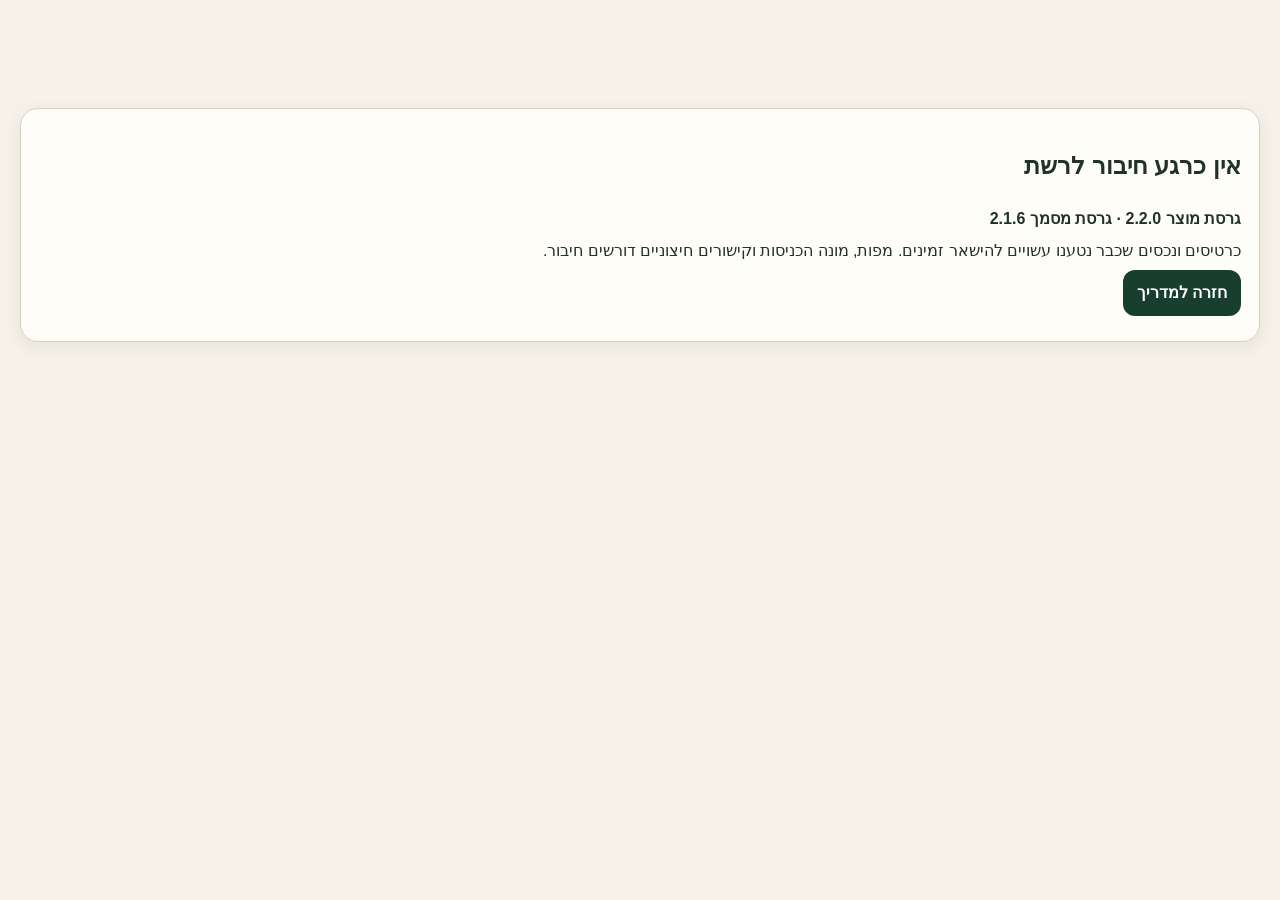
==== offline.html @ 96d23fe7 "Release complete route book 2.2.0" ====
<!doctype html><html lang="he" dir="rtl"><head><meta charset="utf-8"><meta name="viewport" content="width=device-width,initial-scale=1"><meta name="robots" content="noindex,nofollow,noarchive,nosnippet"><title>מצב לא מקוון · גרסת מסמך 2.1.6</title><link rel="manifest" href="./manifest.webmanifest"><link rel="icon" href="./icons/icon-192.png"><link rel="stylesheet" href="./assets/css/app.css?v=2.1.6"><meta name="theme-color" content="#285d45"></head><body><main class="wrap" style="padding-block:12vh"><section class="research-note"><h1>אין כרגע חיבור לרשת</h1><p><b>גרסת מוצר 2.2.0 · גרסת מסמך 2.1.6</b></p><p>כרטיסים ונכסים שכבר נטענו עשויים להישאר זמינים. מפות, מונה הכניסות וקישורים חיצוניים דורשים חיבור.</p><p><a class="button" href="./index.html">חזרה למדריך</a></p></section></main></body></html>
---- assets/css/app.css ----
/* ספר מסלולי אדוונצ׳ר ואופרוד — גרסת מסמך 2.1.6; גרסת מוצר 2.2.0 */
:root {
  color-scheme: light;
  --ink:#21312b;
  --muted:#66736d;
  --forest:#285d45;
  --forest-deep:#173e2e;
  --clay:#c76a42;
  --clay-dark:#9f4e31;
  --sand:#e3c893;
  --paper:#f7f2e9;
  --paper-2:#efe7da;
  --surface:#fffdf8;
  --surface-2:#f5eee3;
  --line:#d9d0c1;
  --success:#2f6d4e;
  --warning:#8b5d18;
  --danger:#a33c3c;
  --focus:#126b85;
  --shadow:0 14px 38px rgba(42,55,47,.12);
  --shadow-soft:0 5px 18px rgba(42,55,47,.08);
  --radius:18px;
}

:root[data-theme="dark"] {
  color-scheme: dark;
  --ink:#f2eadc;
  --muted:#b6c0b7;
  --forest:#79b48e;
  --forest-deep:#102c20;
  --clay:#ef9a69;
  --clay-dark:#d67b4d;
  --sand:#d9ba7f;
  --paper:#151c18;
  --paper-2:#1a231e;
  --surface:#202a24;
  --surface-2:#26332b;
  --line:#3a4840;
  --success:#8ac29c;
  --warning:#f1c276;
  --danger:#ff9b96;
  --focus:#80c7d5;
  --shadow:0 16px 42px rgba(0,0,0,.30);
  --shadow-soft:0 6px 20px rgba(0,0,0,.20);
}

*{box-sizing:border-box}
html{scroll-behavior:smooth;scroll-padding-top:208px}
body{margin:0;background:var(--paper);color:var(--ink);font-family:Arial,"Noto Sans Hebrew",sans-serif;line-height:1.62;overflow-x:hidden}
body.modal-open{overflow:hidden}
a{color:var(--forest);text-underline-offset:3px}
button,input,select,textarea{font:inherit}
button{touch-action:manipulation}
img{max-width:100%}
.wrap{max-width:1440px;margin-inline:auto;padding-inline:20px}
.skip-link{position:fixed;z-index:1000;top:8px;right:8px;transform:translateY(-180%);background:#fff;color:#111;padding:10px 16px;border-radius:10px}
.skip-link:focus{transform:none}
:focus-visible{outline:3px solid var(--focus);outline-offset:3px}

.hero{position:relative;overflow:hidden;background:linear-gradient(125deg,#192d25 0%,#244d3a 52%,#8e5238 130%);color:#fff;padding:34px 0 30px}
.hero::after{content:"";position:absolute;inset:0;background:radial-gradient(circle at 8% 10%,rgba(227,200,147,.20),transparent 34%),radial-gradient(circle at 92% 90%,rgba(199,106,66,.30),transparent 40%);pointer-events:none}
.hero-inner{position:relative;z-index:1}
.hero-grid{display:grid;grid-template-columns:minmax(0,1.4fr) minmax(300px,.6fr);gap:26px;align-items:center}
.eyebrow{color:#f4cf9d;font-weight:800;letter-spacing:.02em}
.hero h1{font-size:clamp(2.15rem,4.8vw,4.35rem);line-height:1.04;margin:.16em 0}
.doc-version{display:block;font-size:.28em;line-height:1.5;margin-top:.55em;color:#f4cf9d}
.hero-copy{max-width:920px;font-size:1.08rem;color:#edf2ed;margin:.5rem 0 0}
.hero-photo{margin:0;border:1px solid rgba(255,255,255,.25);border-radius:22px;overflow:hidden;box-shadow:0 18px 54px rgba(0,0,0,.28);background:#24352d}
.hero-photo img{display:block;width:100%;aspect-ratio:4/3;object-fit:cover}
.hero-photo figcaption{padding:7px 10px;background:rgba(15,25,20,.86);color:#e9eee9;font-size:.72rem}
.hero-actions{display:flex;flex-wrap:wrap;gap:9px;margin-top:18px}
.button,.hero-actions button,.hero-actions a,.route-actions button,.route-actions a,.dialog-actions button,.actions button,.primary-link{border:0;border-radius:12px;padding:10px 14px;cursor:pointer;text-decoration:none;font-weight:800;display:inline-flex;align-items:center;justify-content:center;gap:7px;min-height:44px}
.button,.hero-actions button,.route-actions button,.dialog-actions button,.actions button{background:var(--forest-deep);color:#fff}
.hero-actions .primary,.primary-link,.actions .primary-link{background:#e7f1e9;color:#163d2d}
.hero-actions .accent,.route-actions .accent{background:var(--clay);color:#fff}
.hero-actions .ghost{background:rgba(255,255,255,.12);color:#fff;border:1px solid rgba(255,255,255,.30)}
.stats{display:grid;grid-template-columns:repeat(7,minmax(110px,1fr));gap:10px;margin-top:24px}
.stat{background:rgba(255,255,255,.10);border:1px solid rgba(255,255,255,.18);border-radius:15px;padding:11px;text-align:center}
.stat b{display:block;color:#f4ca96;font-size:1.5rem;font-variant-numeric:tabular-nums}
.stat small{display:block;color:#c9ded3;font-size:.68rem;line-height:1.25;margin-top:4px}

.edition-note{margin:22px auto 14px;display:grid;grid-template-columns:auto 1fr;gap:12px;align-items:start;background:var(--surface);border:1px solid var(--line);border-right:7px solid var(--success);border-radius:16px;padding:15px 18px;box-shadow:var(--shadow-soft)}
.edition-note strong{color:var(--success)}
.edition-note p{margin:0}
.edition-note .quality-number{font-size:1.6rem;line-height:1;font-weight:900;color:var(--success)}
.disclaimer{margin:14px auto 20px;background:#fff5df;color:#362719;border:1px solid #e3c58c;border-right:7px solid #ad701d;border-radius:16px;padding:16px 18px}
:root[data-theme="dark"] .disclaimer{background:#352a1c;color:#f5e8d1;border-color:#705835}
.disclaimer h2{font-size:1.16rem;margin:0 0 5px}
.disclaimer p{margin:.35em 0}
.status-links{display:flex;flex-wrap:wrap;gap:8px;margin-top:10px}
.status-links a{background:var(--surface);border:1px solid var(--line);border-radius:999px;padding:7px 11px;text-decoration:none;font-weight:700}
.safety-hub{margin:0 auto 20px;background:var(--surface);border:1px solid var(--line);border-radius:var(--radius);box-shadow:var(--shadow-soft);overflow:hidden}
.safety-hub>summary{cursor:pointer;padding:16px 18px;font-weight:900;color:var(--forest);font-size:1.12rem}
.safety-content{padding:0 18px 18px;display:grid;grid-template-columns:repeat(2,minmax(0,1fr));gap:11px}
.safety-section{background:var(--surface-2);border:1px solid var(--line);border-radius:14px;padding:14px}
.safety-section h3{margin:0 0 6px;color:var(--forest);font-size:1rem}
.safety-section p{margin:.35em 0}.safety-section ul{margin:.4em 0 0;padding-right:1.25em}

.toolbar{position:sticky;top:0;z-index:50;background:color-mix(in srgb,var(--paper) 94%,transparent);backdrop-filter:blur(14px);border-block:1px solid var(--line);padding:11px 0;box-shadow:0 5px 18px rgba(0,0,0,.06)}
.filters{display:grid;grid-template-columns:2.15fr repeat(4,minmax(145px,1fr));gap:9px}
.field{display:flex;flex-direction:column;gap:3px;min-width:0}.field label{font-size:.78rem;font-weight:800;color:var(--muted)}
.field input,.field select,.dialog-panel input,.dialog-panel select,.dialog-panel textarea{width:100%;background:var(--surface);color:var(--ink);border:1px solid var(--line);border-radius:11px;padding:9px 11px;min-height:44px}
.toolbar-row{display:flex;gap:8px;align-items:center;flex-wrap:wrap;margin-top:8px}
.toolbar-row button{border:1px solid var(--line);background:var(--surface);color:var(--ink);border-radius:10px;padding:8px 12px;cursor:pointer;min-height:40px}
.result-count{font-weight:900;color:var(--forest);margin-inline-start:auto;font-variant-numeric:tabular-nums}

.route-list{padding:22px 0 38px}
.route-card{background:var(--surface);border:1px solid var(--line);border-radius:var(--radius);margin:12px 0;box-shadow:var(--shadow-soft);overflow:clip;content-visibility:auto;contain-intrinsic-size:104px 980px}
.route-card[open]{box-shadow:var(--shadow);border-color:color-mix(in srgb,var(--forest) 48%,var(--line));content-visibility:visible}
.route-card[hidden]{display:none}
.route-card summary{list-style:none;cursor:pointer;display:grid;grid-template-columns:94px 58px minmax(200px,1fr) auto;gap:13px;align-items:center;padding:12px 16px;min-height:104px}
.route-card summary::-webkit-details-marker{display:none}
.route-thumb{display:block;width:94px;height:70px;object-fit:cover;border-radius:12px;border:1px solid var(--line);background:var(--surface-2)}
.num{font-weight:900;color:var(--clay);font-variant-numeric:tabular-nums;font-size:1.02rem}
.route-heading{min-width:0}.route-title{display:block;font-weight:900;font-size:1.08rem;color:var(--ink)}
.summary-facts{display:block;color:var(--muted);font-size:.82rem;margin-top:3px;white-space:nowrap;overflow:hidden;text-overflow:ellipsis}
.chips{display:flex;gap:6px;flex-wrap:wrap;justify-content:flex-start;max-width:390px}
.chips span{font-size:.74rem;background:var(--surface-2);color:var(--ink);border:1px solid var(--line);border-radius:999px;padding:4px 8px}
.chips .closed{background:#fce5e1;color:#7f2828;border-color:#edb3ae}
.chips .check,.chips .partial{background:#fff1d5;color:#73501d;border-color:#e8c78b}
.chips .verified{background:#e2f2e6;color:#22583d;border-color:#add3b8}
.chips .has-map{background:#e3efe9;color:#21563d;border-color:#b8d5c2}
.chips .no-map{background:#f5e7d5;color:#765022;border-color:#ddc09a}
:root[data-theme="dark"] .chips .closed{background:#4b2726;color:#ffb0aa;border-color:#78423e}
:root[data-theme="dark"] .chips .check,:root[data-theme="dark"] .chips .partial{background:#44351f;color:#f4cf91;border-color:#725b35}
:root[data-theme="dark"] .chips .verified,:root[data-theme="dark"] .chips .has-map{background:#1f4530;color:#a9daba;border-color:#3c6b50}
:root[data-theme="dark"] .chips .no-map{background:#443323;color:#edc491;border-color:#6a5032}

.route-body{border-top:1px solid var(--line);padding:19px}
.route-photo{margin:0 0 17px}.route-photo img,.regional-art{display:block;width:100%;max-height:450px;aspect-ratio:16/8.5;object-fit:cover;border-radius:16px;background:var(--surface-2)}
.route-photo figcaption{font-size:.78rem;color:var(--muted);margin-top:6px}
.verification-note{border-right:5px solid var(--warning);background:#fff3db;border-radius:12px;padding:11px 13px;margin-bottom:13px}
:root[data-theme="dark"] .verification-note{background:#382d1e}
.verification-note.verified-source{border-right-color:var(--success);background:#eaf4ec}
:root[data-theme="dark"] .verification-note.verified-source{background:#203d2b}
.meta{display:grid;grid-template-columns:repeat(4,minmax(0,1fr));gap:9px;margin-bottom:15px}
.meta div{background:var(--surface-2);border:1px solid var(--line);border-radius:11px;padding:10px;overflow-wrap:anywhere}.meta small{display:block;color:var(--forest);font-weight:800}.meta b{display:block}
.alt{color:var(--muted);margin:8px 0}
.marketing,.content-block,.warning,.nav-block,.source-block,.reviews-block{border:1px solid var(--line);border-radius:14px;padding:15px 17px;margin:13px 0;background:var(--surface-2)}
.marketing{background:#fff1df;border-right:6px solid var(--clay)}
:root[data-theme="dark"] .marketing{background:#37271f}
.marketing-head{display:flex;justify-content:space-between;align-items:center;gap:10px}
.marketing h4,.content-block h4,.warning h4,.nav-block h4,.source-block h4,.reviews-block h4{margin:0 0 7px;color:var(--forest)}
.marketing p{margin:0}.copy-copy,.open-invite{border:0;border-radius:11px;padding:9px 13px;cursor:pointer;background:var(--clay);color:#fff;font-weight:800;min-height:42px}.copy-copy:disabled,.open-invite:disabled{opacity:.5;cursor:not-allowed}
.content-block ul,.notes ul{margin:.3em 0;padding-right:1.25em}
.warning{background:#fff0ed;border-color:color-mix(in srgb,var(--danger) 35%,var(--line));border-right:6px solid var(--danger)}
:root[data-theme="dark"] .warning{background:#3b2221}.warning h4{color:var(--danger)}
.nav-block{background:#eaf4ee}.nav-grid{display:grid;grid-template-columns:minmax(0,1fr) 135px;gap:17px;align-items:center}
:root[data-theme="dark"] .nav-block{background:#1d3b2b}
.offroad-source-data{margin:0 0 14px;padding:0 0 14px;border-bottom:1px solid var(--line)}
.offroad-source-data h5{margin:0 0 9px;color:var(--forest);font-size:1rem}
.offroad-source-grid{display:grid;grid-template-columns:repeat(2,minmax(0,1fr));gap:8px}
.offroad-source-item{display:grid;gap:4px;min-width:0;padding:11px 12px;border:1px solid var(--line);border-radius:11px;background:var(--surface)}
.offroad-source-item strong,.offroad-source-item span,.offroad-source-item small{overflow-wrap:anywhere}
.offroad-source-item span{font-weight:850;color:var(--ink)}
.offroad-source-item small{color:var(--muted)}
.offroad-source-item.verified{border-inline-start:5px solid var(--success)}
.offroad-source-item.unavailable{border-inline-start:5px solid var(--warning)}
.actions,.links{display:flex;gap:8px;flex-wrap:wrap;margin:9px 0}.full-url{display:block;direction:ltr;text-align:left;overflow-wrap:anywhere;background:var(--surface);border:1px solid var(--line);border-radius:10px;padding:8px}.qr{width:128px;height:128px;background:#fff;border:1px solid var(--line);border-radius:10px}.map-slot iframe{width:100%;height:610px;border:0;border-radius:13px;margin-top:12px;background:#fff}
.link-pill{display:inline-block;background:var(--surface);border:1px solid var(--line);border-radius:999px;padding:6px 10px;text-decoration:none;margin:3px 0}.coordinates{direction:ltr;display:inline-block}
.videos{display:grid;grid-template-columns:repeat(3,1fr);gap:9px}.video-card{display:flex;flex-direction:column;background:var(--surface);border:1px solid var(--line);border-radius:11px;overflow:hidden;text-decoration:none;color:var(--ink)}.video-card img{width:100%;aspect-ratio:16/9;object-fit:cover}.video-card span{padding:8px}.video-icon{font-size:2rem;text-align:center;padding:22px}
.credits{font-size:.86rem;color:var(--muted);border-top:1px solid var(--line);padding-top:10px;margin-top:13px}.route-actions{display:flex;gap:8px;justify-content:flex-end;align-items:center;flex-wrap:wrap;margin-top:13px}.route-actions button,.route-actions a{padding:8px 11px;background:var(--forest-deep);color:#fff}.route-actions .ai-action{background:var(--forest)}.route-actions .voice-action{background:var(--clay)}.route-actions .export-html{background:#72533b}.route-actions .open-short-invite{background:#1e7648}.route-actions .secondary-action{background:var(--surface);color:var(--forest-deep);border:1px solid var(--forest)}
.empty{display:none;text-align:center;background:var(--surface);border:1px solid var(--line);border-radius:15px;padding:28px;margin-top:20px}
.research-note{margin:0 0 55px;background:var(--surface);border:1px solid var(--line);border-radius:18px;padding:18px;box-shadow:var(--shadow-soft)}.research-note h2{margin:0 0 6px;color:var(--forest)}.research-note p{margin:.4em 0}.research-note a{font-weight:800}
.footer{background:#182b22;color:#e5eee8;padding:30px 0}.footer a{color:#bbdfc5}

.dialog-shell{position:fixed;inset:0;z-index:300;display:grid;place-items:center;padding:14px;background:rgba(10,18,14,.78)}.dialog-shell[hidden]{display:none}
.dialog-panel{position:relative;width:min(1160px,100%);max-height:95vh;overflow:auto;background:var(--surface);color:var(--ink);border:1px solid var(--line);border-radius:22px;box-shadow:0 30px 100px rgba(0,0,0,.42);padding:23px}
.dialog-panel.narrow{width:min(830px,100%)}
.dialog-close{position:absolute;top:11px;left:11px;width:44px;height:44px;border:0;border-radius:50%;background:var(--surface-2);color:var(--ink);font-size:1.55rem;cursor:pointer}.dialog-panel h2{margin:0 50px 4px 0;color:var(--forest)}.dialog-route{color:var(--clay);font-weight:900;margin:0 0 14px}
.invite-layout{display:grid;grid-template-columns:minmax(0,.9fr) minmax(0,1.1fr);gap:18px;align-items:start}.invite-form,.invite-preview-column{min-width:0}.form-section{background:var(--surface-2);border:1px solid var(--line);border-radius:14px;padding:13px;margin-bottom:11px}.form-section h3{margin:0 0 9px;color:var(--forest);font-size:1rem}
.dialog-grid{display:grid;grid-template-columns:repeat(2,minmax(0,1fr));gap:10px}.dialog-grid .full{grid-column:1/-1}.dialog-panel label{font-weight:800;display:flex;flex-direction:column;gap:4px}.dialog-panel label small,.dialog-note{font-weight:400;color:var(--muted)}.dialog-panel textarea{min-height:190px;resize:vertical;line-height:1.5}.dialog-panel textarea.preview-text{min-height:330px}
.conditional[hidden]{display:none}.inline-check{display:flex!important;flex-direction:row!important;align-items:flex-start;gap:9px!important;font-weight:700!important}.inline-check input{width:auto;min-height:auto;margin-top:5px}
.map-status{display:flex;align-items:center;justify-content:space-between;gap:10px;border:1px solid var(--line);border-radius:13px;padding:10px 12px;margin-bottom:10px}.map-status.ok{background:#e6f3e9;color:#22563c}.map-status.missing{background:#fff0d9;color:#744f1e}:root[data-theme="dark"] .map-status.ok{background:#1e462f;color:#a7d8b7}:root[data-theme="dark"] .map-status.missing{background:#43321e;color:#efc68d}
.map-status a{font-weight:900}.invite-map-slot iframe{width:100%;height:270px;border:0;border-radius:12px;background:#fff;margin-bottom:10px}.invite-poster-wrap{border:1px solid var(--line);background:var(--paper-2);border-radius:16px;padding:10px}.invite-poster-wrap canvas{display:block;width:100%;height:auto;aspect-ratio:4/5;object-fit:contain;border-radius:12px;background:#1d3428}.preview-head{display:flex;justify-content:space-between;align-items:center;gap:10px;margin:0 0 8px}.preview-head h3{margin:0;color:var(--forest)}.char-count{font-variant-numeric:tabular-nums;color:var(--muted);font-size:.83rem}.form-error{min-height:1.5em;color:var(--danger);font-weight:800;margin:8px 0}.dialog-actions{display:flex;flex-wrap:wrap;gap:8px;margin-top:11px}.dialog-actions .share{background:var(--forest)}.dialog-actions .whatsapp{background:#1e7648}.dialog-actions .secondary{background:#72533b}.dialog-actions button:disabled{opacity:.55;cursor:not-allowed}
.toast{position:fixed;z-index:500;left:50%;bottom:22px;transform:translateX(-50%) translateY(130%);opacity:0;background:#172a21;color:#fff;border-radius:999px;padding:10px 16px;box-shadow:var(--shadow);transition:.22s ease;pointer-events:none;text-align:center}.toast.show{transform:translateX(-50%) translateY(0);opacity:1}
.install-button{position:fixed;z-index:120;left:max(14px,env(safe-area-inset-left));bottom:max(14px,env(safe-area-inset-bottom));border:0;border-radius:999px;background:var(--clay);color:#fff;padding:12px 18px;font-weight:900;box-shadow:0 8px 28px rgba(0,0,0,.28);cursor:pointer}.noscript{background:#fee2e2;color:#6f121b;padding:12px;text-align:center;font-weight:800}

@media(max-width:1150px){.hero-grid{grid-template-columns:1fr}.hero-photo{display:none}.stats{grid-template-columns:repeat(3,1fr)}.filters{grid-template-columns:repeat(3,1fr)}.filters .search-field{grid-column:1/-1}.meta{grid-template-columns:repeat(2,1fr)}.videos{grid-template-columns:repeat(2,1fr)}.safety-content{grid-template-columns:1fr}.invite-layout{grid-template-columns:1fr}.invite-poster-wrap{max-width:560px;margin-inline:auto}}
@media(max-width:760px){html{scroll-padding-top:280px}body{padding-bottom:74px}.wrap{padding-inline:12px}.hero{padding:24px 0 21px}.hero-copy{font-size:.98rem}.stats{grid-template-columns:repeat(2,1fr)}.filters{grid-template-columns:1fr 1fr}.filters .search-field{grid-column:1/-1}.route-card summary{grid-template-columns:74px 48px 1fr;padding:11px;gap:9px}.route-thumb{width:74px;height:62px}.chips{grid-column:3;max-width:none}.route-body{padding:14px 11px}.meta{grid-template-columns:1fr 1fr}.nav-grid,.offroad-source-grid{grid-template-columns:1fr}.qr{width:112px;height:112px}.map-slot iframe{height:500px}.videos{grid-template-columns:1fr}.marketing-head{align-items:flex-start;flex-direction:column}.route-actions{display:grid;grid-template-columns:1fr 1fr}.route-actions button,.route-actions a{width:100%}.dialog-shell{padding:0;place-items:end center}.dialog-panel{max-height:97vh;border-radius:20px 20px 0 0;padding:20px 13px calc(18px + env(safe-area-inset-bottom))}.dialog-grid{grid-template-columns:1fr}.dialog-grid .full{grid-column:auto}.dialog-actions{display:grid;grid-template-columns:1fr 1fr}.install-button{font-size:.9rem;padding:10px 14px}.result-count{width:100%;margin:2px 0 0}.toolbar{position:relative}.edition-note{grid-template-columns:1fr}.summary-facts{white-space:normal}.invite-map-slot iframe{height:220px}}
@media(max-width:480px){.route-card summary{grid-template-columns:64px 1fr}.route-thumb{width:64px;height:58px}.num{display:none}.chips{grid-column:2}.meta{grid-template-columns:1fr}.dialog-actions,.route-actions{grid-template-columns:1fr}.stats{grid-template-columns:1fr 1fr}}
@media(prefers-reduced-motion:reduce){html{scroll-behavior:auto}*,*::before,*::after{animation-duration:.01ms!important;transition-duration:.01ms!important}}
@media print{.toolbar,.route-actions,.copy-copy,.load-map,.map-slot,.qr,.install-button,.hero-actions,.dialog-shell,.toast{display:none!important}.route-card{break-inside:avoid;content-visibility:visible}.route-card:not([open]) .route-body{display:block}.hero{background:#fff;color:#000;padding:8px 0}.hero-copy{color:#222}.stats,.hero-photo{display:none}.safety-content{display:block}.safety-section{break-inside:avoid}.research-note{box-shadow:none}}
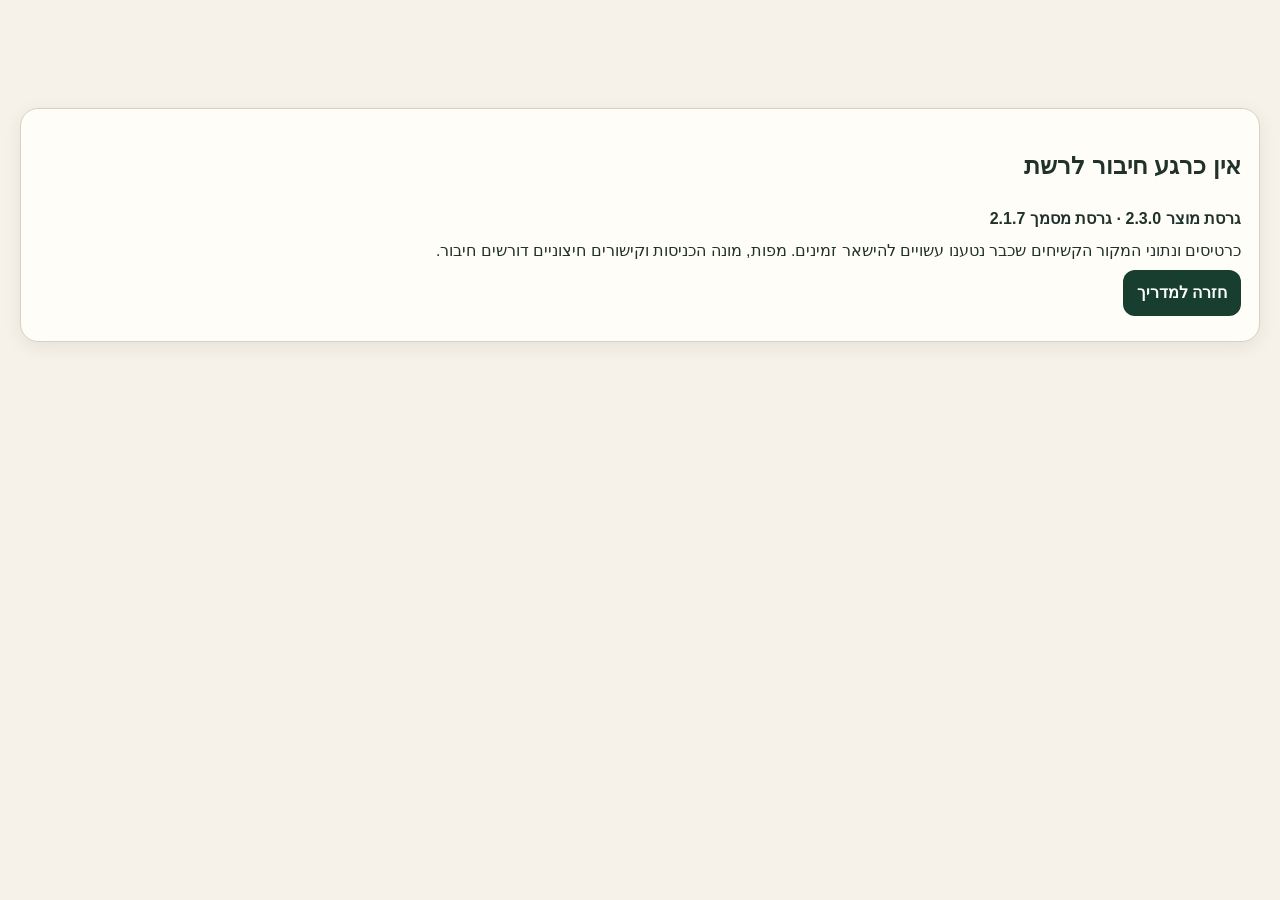
==== commit 4a397dbd: "Hard-code route source metadata in release 2.3.0" ====
--- a/offline.html
+++ b/offline.html
@@ -1 +1 @@
-<!doctype html><html lang="he" dir="rtl"><head><meta charset="utf-8"><meta name="viewport" content="width=device-width,initial-scale=1"><meta name="robots" content="noindex,nofollow,noarchive,nosnippet"><title>מצב לא מקוון · גרסת מסמך 2.1.6</title><link rel="manifest" href="./manifest.webmanifest"><link rel="icon" href="./icons/icon-192.png"><link rel="stylesheet" href="./assets/css/app.css?v=2.1.6"><meta name="theme-color" content="#285d45"></head><body><main class="wrap" style="padding-block:12vh"><section class="research-note"><h1>אין כרגע חיבור לרשת</h1><p><b>גרסת מוצר 2.2.0 · גרסת מסמך 2.1.6</b></p><p>כרטיסים ונכסים שכבר נטענו עשויים להישאר זמינים. מפות, מונה הכניסות וקישורים חיצוניים דורשים חיבור.</p><p><a class="button" href="./index.html">חזרה למדריך</a></p></section></main></body></html>
+<!doctype html><html lang="he" dir="rtl"><head><meta charset="utf-8"><meta name="viewport" content="width=device-width,initial-scale=1"><meta name="robots" content="noindex,nofollow,noarchive,nosnippet"><title>מצב לא מקוון · גרסת מסמך 2.1.7</title><link rel="manifest" href="./manifest.webmanifest"><link rel="icon" href="./icons/icon-192.png"><link rel="stylesheet" href="./assets/css/app.css?v=2.1.7"><meta name="theme-color" content="#285d45"></head><body><main class="wrap" style="padding-block:12vh"><section class="research-note"><h1>אין כרגע חיבור לרשת</h1><p><b>גרסת מוצר 2.3.0 · גרסת מסמך 2.1.7</b></p><p>כרטיסים ונתוני המקור הקשיחים שכבר נטענו עשויים להישאר זמינים. מפות, מונה הכניסות וקישורים חיצוניים דורשים חיבור.</p><p><a class="button" href="./index.html">חזרה למדריך</a></p></section></main></body></html>
--- a/assets/css/app.css
+++ b/assets/css/app.css
@@ -1,4 +1,4 @@
-/* ספר מסלולי אדוונצ׳ר ואופרוד — גרסת מסמך 2.1.6; גרסת מוצר 2.2.0 */
+/* ספר מסלולי אדוונצ׳ר ואופרוד — גרסת מסמך 2.1.7; גרסת מוצר 2.3.0 */
 :root {
   color-scheme: light;
   --ink:#21312b;
@@ -156,6 +156,14 @@
 .offroad-source-item small{color:var(--muted)}
 .offroad-source-item.verified{border-inline-start:5px solid var(--success)}
 .offroad-source-item.unavailable{border-inline-start:5px solid var(--warning)}
+.source-facts-static{margin:16px 0;padding:16px;border:1px solid color-mix(in srgb,var(--forest) 42%,var(--line));border-radius:15px;background:color-mix(in srgb,var(--surface) 88%,var(--sand));box-shadow:0 7px 20px rgba(25,67,49,.08)}
+.source-facts-static h3{margin:0 0 11px;color:var(--forest);font-size:1.08rem}
+.source-facts-grid{display:grid;grid-template-columns:repeat(2,minmax(0,1fr));gap:10px}
+.source-fact-card{display:grid;gap:7px;min-width:0;padding:13px;border:1px solid var(--line);border-radius:12px;background:var(--surface)}
+.source-fact-card h4,.source-fact-card p{margin:0}.source-fact-card a{color:var(--forest);overflow-wrap:anywhere}.source-fact-card p{font-weight:850;line-height:1.65}.source-fact-card small,.source-facts-note{color:var(--muted);line-height:1.55}
+.source-fact-card.verified{border-inline-start:6px solid var(--success)}.source-fact-card.unavailable{border-inline-start:6px solid var(--warning)}
+.source-fact-warning{grid-column:1/-1;margin:0;padding:10px 12px;border-radius:10px;background:color-mix(in srgb,var(--warning) 16%,var(--surface));color:var(--ink);font-weight:750;line-height:1.55}
+.source-facts-note{margin:11px 0 0;font-size:.9rem}.source-offroad-chip{background:color-mix(in srgb,var(--success) 17%,var(--surface))!important}.source-google-chip{background:color-mix(in srgb,#4285f4 18%,var(--surface))!important}
 .actions,.links{display:flex;gap:8px;flex-wrap:wrap;margin:9px 0}.full-url{display:block;direction:ltr;text-align:left;overflow-wrap:anywhere;background:var(--surface);border:1px solid var(--line);border-radius:10px;padding:8px}.qr{width:128px;height:128px;background:#fff;border:1px solid var(--line);border-radius:10px}.map-slot iframe{width:100%;height:610px;border:0;border-radius:13px;margin-top:12px;background:#fff}
 .link-pill{display:inline-block;background:var(--surface);border:1px solid var(--line);border-radius:999px;padding:6px 10px;text-decoration:none;margin:3px 0}.coordinates{direction:ltr;display:inline-block}
 .videos{display:grid;grid-template-columns:repeat(3,1fr);gap:9px}.video-card{display:flex;flex-direction:column;background:var(--surface);border:1px solid var(--line);border-radius:11px;overflow:hidden;text-decoration:none;color:var(--ink)}.video-card img{width:100%;aspect-ratio:16/9;object-fit:cover}.video-card span{padding:8px}.video-icon{font-size:2rem;text-align:center;padding:22px}
@@ -177,7 +185,7 @@
 .install-button{position:fixed;z-index:120;left:max(14px,env(safe-area-inset-left));bottom:max(14px,env(safe-area-inset-bottom));border:0;border-radius:999px;background:var(--clay);color:#fff;padding:12px 18px;font-weight:900;box-shadow:0 8px 28px rgba(0,0,0,.28);cursor:pointer}.noscript{background:#fee2e2;color:#6f121b;padding:12px;text-align:center;font-weight:800}
 
 @media(max-width:1150px){.hero-grid{grid-template-columns:1fr}.hero-photo{display:none}.stats{grid-template-columns:repeat(3,1fr)}.filters{grid-template-columns:repeat(3,1fr)}.filters .search-field{grid-column:1/-1}.meta{grid-template-columns:repeat(2,1fr)}.videos{grid-template-columns:repeat(2,1fr)}.safety-content{grid-template-columns:1fr}.invite-layout{grid-template-columns:1fr}.invite-poster-wrap{max-width:560px;margin-inline:auto}}
-@media(max-width:760px){html{scroll-padding-top:280px}body{padding-bottom:74px}.wrap{padding-inline:12px}.hero{padding:24px 0 21px}.hero-copy{font-size:.98rem}.stats{grid-template-columns:repeat(2,1fr)}.filters{grid-template-columns:1fr 1fr}.filters .search-field{grid-column:1/-1}.route-card summary{grid-template-columns:74px 48px 1fr;padding:11px;gap:9px}.route-thumb{width:74px;height:62px}.chips{grid-column:3;max-width:none}.route-body{padding:14px 11px}.meta{grid-template-columns:1fr 1fr}.nav-grid,.offroad-source-grid{grid-template-columns:1fr}.qr{width:112px;height:112px}.map-slot iframe{height:500px}.videos{grid-template-columns:1fr}.marketing-head{align-items:flex-start;flex-direction:column}.route-actions{display:grid;grid-template-columns:1fr 1fr}.route-actions button,.route-actions a{width:100%}.dialog-shell{padding:0;place-items:end center}.dialog-panel{max-height:97vh;border-radius:20px 20px 0 0;padding:20px 13px calc(18px + env(safe-area-inset-bottom))}.dialog-grid{grid-template-columns:1fr}.dialog-grid .full{grid-column:auto}.dialog-actions{display:grid;grid-template-columns:1fr 1fr}.install-button{font-size:.9rem;padding:10px 14px}.result-count{width:100%;margin:2px 0 0}.toolbar{position:relative}.edition-note{grid-template-columns:1fr}.summary-facts{white-space:normal}.invite-map-slot iframe{height:220px}}
+@media(max-width:760px){html{scroll-padding-top:280px}body{padding-bottom:74px}.wrap{padding-inline:12px}.hero{padding:24px 0 21px}.hero-copy{font-size:.98rem}.stats{grid-template-columns:repeat(2,1fr)}.filters{grid-template-columns:1fr 1fr}.filters .search-field{grid-column:1/-1}.route-card summary{grid-template-columns:74px 48px 1fr;padding:11px;gap:9px}.route-thumb{width:74px;height:62px}.chips{grid-column:3;max-width:none}.route-body{padding:14px 11px}.meta{grid-template-columns:1fr 1fr}.nav-grid,.offroad-source-grid,.source-facts-grid{grid-template-columns:1fr}.qr{width:112px;height:112px}.map-slot iframe{height:500px}.videos{grid-template-columns:1fr}.marketing-head{align-items:flex-start;flex-direction:column}.route-actions{display:grid;grid-template-columns:1fr 1fr}.route-actions button,.route-actions a{width:100%}.dialog-shell{padding:0;place-items:end center}.dialog-panel{max-height:97vh;border-radius:20px 20px 0 0;padding:20px 13px calc(18px + env(safe-area-inset-bottom))}.dialog-grid{grid-template-columns:1fr}.dialog-grid .full{grid-column:auto}.dialog-actions{display:grid;grid-template-columns:1fr 1fr}.install-button{font-size:.9rem;padding:10px 14px}.result-count{width:100%;margin:2px 0 0}.toolbar{position:relative}.edition-note{grid-template-columns:1fr}.summary-facts{white-space:normal}.invite-map-slot iframe{height:220px}}
 @media(max-width:480px){.route-card summary{grid-template-columns:64px 1fr}.route-thumb{width:64px;height:58px}.num{display:none}.chips{grid-column:2}.meta{grid-template-columns:1fr}.dialog-actions,.route-actions{grid-template-columns:1fr}.stats{grid-template-columns:1fr 1fr}}
 @media(prefers-reduced-motion:reduce){html{scroll-behavior:auto}*,*::before,*::after{animation-duration:.01ms!important;transition-duration:.01ms!important}}
 @media print{.toolbar,.route-actions,.copy-copy,.load-map,.map-slot,.qr,.install-button,.hero-actions,.dialog-shell,.toast{display:none!important}.route-card{break-inside:avoid;content-visibility:visible}.route-card:not([open]) .route-body{display:block}.hero{background:#fff;color:#000;padding:8px 0}.hero-copy{color:#222}.stats,.hero-photo{display:none}.safety-content{display:block}.safety-section{break-inside:avoid}.research-note{box-shadow:none}}
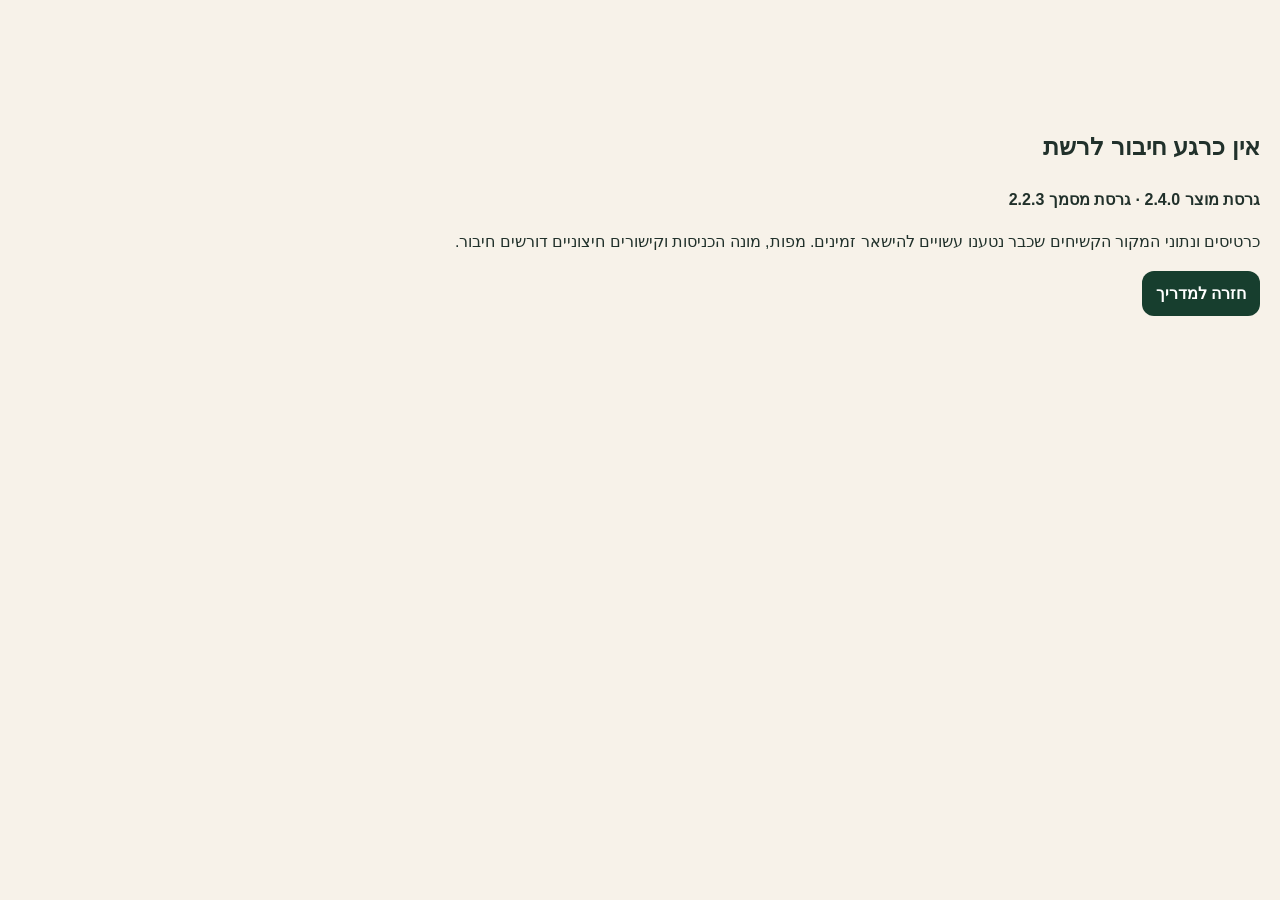
==== commit eceffbbc: "Release complete route book 2.4.0" ====
--- a/offline.html
+++ b/offline.html
@@ -1 +1 @@
-<!doctype html><html lang="he" dir="rtl"><head><meta charset="utf-8"><meta name="viewport" content="width=device-width,initial-scale=1"><meta name="robots" content="noindex,nofollow,noarchive,nosnippet"><title>מצב לא מקוון · גרסת מסמך 2.1.7</title><link rel="manifest" href="./manifest.webmanifest"><link rel="icon" href="./icons/icon-192.png"><link rel="stylesheet" href="./assets/css/app.css?v=2.1.7"><meta name="theme-color" content="#285d45"></head><body><main class="wrap" style="padding-block:12vh"><section class="research-note"><h1>אין כרגע חיבור לרשת</h1><p><b>גרסת מוצר 2.3.0 · גרסת מסמך 2.1.7</b></p><p>כרטיסים ונתוני המקור הקשיחים שכבר נטענו עשויים להישאר זמינים. מפות, מונה הכניסות וקישורים חיצוניים דורשים חיבור.</p><p><a class="button" href="./index.html">חזרה למדריך</a></p></section></main></body></html>
+<!doctype html><html lang="he" dir="rtl"><head><meta charset="utf-8"><meta name="viewport" content="width=device-width,initial-scale=1"><meta name="robots" content="noindex,nofollow,noarchive,nosnippet"><title>מצב לא מקוון · גרסת מסמך 2.2.3</title><link rel="manifest" href="./manifest.webmanifest"><link rel="icon" href="./icons/icon-192.png"><link rel="stylesheet" href="./assets/css/app.css?v=2.2.3"><meta name="theme-color" content="#285d45"></head><body><main class="wrap" style="padding-block:12vh"><section class="research-note"><h1>אין כרגע חיבור לרשת</h1><p><b>גרסת מוצר 2.4.0 · גרסת מסמך 2.2.3</b></p><p>כרטיסים ונתוני המקור הקשיחים שכבר נטענו עשויים להישאר זמינים. מפות, מונה הכניסות וקישורים חיצוניים דורשים חיבור.</p><p><a class="button" href="./index.html">חזרה למדריך</a></p></section></main></body></html>
--- a/assets/css/app.css
+++ b/assets/css/app.css
@@ -1,4 +1,4 @@
-/* ספר מסלולי אדוונצ׳ר ואופרוד — גרסת מסמך 2.1.7; גרסת מוצר 2.3.0 */
+/* ספר מסלולי אדוונצ׳ר ואופרוד — גרסת מסמך 2.2.3; גרסת מוצר 2.4.0 */
 :root {
   color-scheme: light;
   --ink:#21312b;
@@ -83,6 +83,7 @@
 .edition-note strong{color:var(--success)}
 .edition-note p{margin:0}
 .edition-note .quality-number{font-size:1.6rem;line-height:1;font-weight:900;color:var(--success)}
+.data-transparency{margin:14px auto 20px;background:var(--surface);border:1px solid var(--line);border-radius:16px;padding:16px 18px;box-shadow:var(--shadow-soft)}.data-transparency h2{margin:0 0 11px;color:var(--forest);font-size:1.16rem}.data-transparency p{margin:11px 0 0;color:var(--muted)}.transparency-grid{display:grid;grid-template-columns:repeat(8,minmax(96px,1fr));gap:8px}.transparency-grid div{padding:10px 8px;border-radius:11px;background:var(--surface-2);border:1px solid var(--line);text-align:center}.transparency-grid b{display:block;color:var(--forest);font-size:1.35rem;font-variant-numeric:tabular-nums}.transparency-grid span{font-size:.74rem;color:var(--muted)}
 .disclaimer{margin:14px auto 20px;background:#fff5df;color:#362719;border:1px solid #e3c58c;border-right:7px solid #ad701d;border-radius:16px;padding:16px 18px}
 :root[data-theme="dark"] .disclaimer{background:#352a1c;color:#f5e8d1;border-color:#705835}
 .disclaimer h2{font-size:1.16rem;margin:0 0 5px}
@@ -160,7 +161,7 @@
 .source-facts-static h3{margin:0 0 11px;color:var(--forest);font-size:1.08rem}
 .source-facts-grid{display:grid;grid-template-columns:repeat(2,minmax(0,1fr));gap:10px}
 .source-fact-card{display:grid;gap:7px;min-width:0;padding:13px;border:1px solid var(--line);border-radius:12px;background:var(--surface)}
-.source-fact-card h4,.source-fact-card p{margin:0}.source-fact-card a{color:var(--forest);overflow-wrap:anywhere}.source-fact-card p{font-weight:850;line-height:1.65}.source-fact-card small,.source-facts-note{color:var(--muted);line-height:1.55}
+.source-fact-card h4,.source-fact-card p{margin:0}.source-fact-card a{color:var(--forest);overflow-wrap:anywhere}.source-fact-card .source-primary-facts{font-weight:850;line-height:1.65}.source-fact-card .source-description{font-weight:500;line-height:1.55;padding:9px 10px;border-radius:9px;background:var(--surface-2);overflow-wrap:anywhere}.source-fact-card .source-description.missing{color:var(--muted);font-style:italic}.source-fact-card small,.source-facts-note{color:var(--muted);line-height:1.55}
 .source-fact-card.verified{border-inline-start:6px solid var(--success)}.source-fact-card.unavailable{border-inline-start:6px solid var(--warning)}
 .source-fact-warning{grid-column:1/-1;margin:0;padding:10px 12px;border-radius:10px;background:color-mix(in srgb,var(--warning) 16%,var(--surface));color:var(--ink);font-weight:750;line-height:1.55}
 .source-facts-note{margin:11px 0 0;font-size:.9rem}.source-offroad-chip{background:color-mix(in srgb,var(--success) 17%,var(--surface))!important}.source-google-chip{background:color-mix(in srgb,#4285f4 18%,var(--surface))!important}
@@ -169,7 +170,7 @@
 .videos{display:grid;grid-template-columns:repeat(3,1fr);gap:9px}.video-card{display:flex;flex-direction:column;background:var(--surface);border:1px solid var(--line);border-radius:11px;overflow:hidden;text-decoration:none;color:var(--ink)}.video-card img{width:100%;aspect-ratio:16/9;object-fit:cover}.video-card span{padding:8px}.video-icon{font-size:2rem;text-align:center;padding:22px}
 .credits{font-size:.86rem;color:var(--muted);border-top:1px solid var(--line);padding-top:10px;margin-top:13px}.route-actions{display:flex;gap:8px;justify-content:flex-end;align-items:center;flex-wrap:wrap;margin-top:13px}.route-actions button,.route-actions a{padding:8px 11px;background:var(--forest-deep);color:#fff}.route-actions .ai-action{background:var(--forest)}.route-actions .voice-action{background:var(--clay)}.route-actions .export-html{background:#72533b}.route-actions .open-short-invite{background:#1e7648}.route-actions .secondary-action{background:var(--surface);color:var(--forest-deep);border:1px solid var(--forest)}
 .empty{display:none;text-align:center;background:var(--surface);border:1px solid var(--line);border-radius:15px;padding:28px;margin-top:20px}
-.research-note{margin:0 0 55px;background:var(--surface);border:1px solid var(--line);border-radius:18px;padding:18px;box-shadow:var(--shadow-soft)}.research-note h2{margin:0 0 6px;color:var(--forest)}.research-note p{margin:.4em 0}.research-note a{font-weight:800}
+.research-note{margin:0 auto 55px}.research-library{background:var(--surface);border:1px solid var(--line);border-radius:18px;box-shadow:var(--shadow-soft);overflow:hidden}.research-library>summary{cursor:pointer;display:flex;align-items:center;justify-content:space-between;gap:16px;padding:18px;font-size:1.16rem;color:var(--forest)}.research-library>summary small{display:block;color:var(--muted);font-size:.78rem;font-weight:500}.research-count-badge{display:grid;place-items:center;min-width:52px;height:52px;border-radius:50%;background:var(--forest);color:#fff;font-weight:900}.research-library-body{padding:0 18px 18px}.research-warning{padding:13px 15px;border:1px solid color-mix(in srgb,var(--warning) 45%,var(--line));border-right:6px solid var(--warning);border-radius:12px;background:color-mix(in srgb,var(--warning) 12%,var(--surface));margin-bottom:13px}.research-filters{display:grid;grid-template-columns:minmax(220px,2fr) minmax(170px,1fr) minmax(220px,1fr) auto;gap:9px;align-items:end;margin-bottom:13px}.research-filters label{display:flex;flex-direction:column;gap:4px;font-size:.8rem;font-weight:800;color:var(--muted)}.research-filters input[type="search"],.research-filters select{width:100%;min-height:44px;border:1px solid var(--line);border-radius:11px;padding:9px 11px;background:var(--surface);color:var(--ink)}.research-filters .research-check{flex-direction:row;align-items:center;min-height:44px;color:var(--ink)}.research-check input{width:19px;height:19px}.research-filters strong{color:var(--forest);padding-block:10px;white-space:nowrap}.research-grid{display:grid;grid-template-columns:repeat(2,minmax(0,1fr));gap:10px}.research-card{display:grid;grid-template-columns:48px minmax(0,1fr);gap:10px;padding:13px;border:1px solid var(--line);border-radius:14px;background:var(--surface-2)}.research-card[hidden]{display:none}.research-card-number{font-weight:900;color:var(--clay);font-variant-numeric:tabular-nums}.research-card h3{margin:0 0 7px;font-size:1rem;color:var(--ink)}.research-card p{margin:.55em 0;line-height:1.55}.research-tags,.research-actions{display:flex;flex-wrap:wrap;gap:6px}.research-tags span,.research-actions a,.research-missing{font-size:.75rem;border:1px solid var(--line);border-radius:999px;padding:5px 8px;background:var(--surface)}.research-tags .research-unverified{background:color-mix(in srgb,var(--warning) 16%,var(--surface));color:var(--warning);font-weight:800}.research-caveat{color:var(--muted);font-size:.84rem}.research-actions a{font-weight:800;text-decoration:none}.research-nav{background:color-mix(in srgb,var(--success) 15%,var(--surface))!important}.research-missing{color:var(--muted)}.research-source-note{margin:13px 0 0;color:var(--muted)}.research-source-note a{font-weight:800}.research-empty{text-align:center;padding:25px;background:var(--surface-2);border-radius:13px}
 .footer{background:#182b22;color:#e5eee8;padding:30px 0}.footer a{color:#bbdfc5}
 
 .dialog-shell{position:fixed;inset:0;z-index:300;display:grid;place-items:center;padding:14px;background:rgba(10,18,14,.78)}.dialog-shell[hidden]{display:none}
@@ -184,8 +185,8 @@
 .toast{position:fixed;z-index:500;left:50%;bottom:22px;transform:translateX(-50%) translateY(130%);opacity:0;background:#172a21;color:#fff;border-radius:999px;padding:10px 16px;box-shadow:var(--shadow);transition:.22s ease;pointer-events:none;text-align:center}.toast.show{transform:translateX(-50%) translateY(0);opacity:1}
 .install-button{position:fixed;z-index:120;left:max(14px,env(safe-area-inset-left));bottom:max(14px,env(safe-area-inset-bottom));border:0;border-radius:999px;background:var(--clay);color:#fff;padding:12px 18px;font-weight:900;box-shadow:0 8px 28px rgba(0,0,0,.28);cursor:pointer}.noscript{background:#fee2e2;color:#6f121b;padding:12px;text-align:center;font-weight:800}
 
-@media(max-width:1150px){.hero-grid{grid-template-columns:1fr}.hero-photo{display:none}.stats{grid-template-columns:repeat(3,1fr)}.filters{grid-template-columns:repeat(3,1fr)}.filters .search-field{grid-column:1/-1}.meta{grid-template-columns:repeat(2,1fr)}.videos{grid-template-columns:repeat(2,1fr)}.safety-content{grid-template-columns:1fr}.invite-layout{grid-template-columns:1fr}.invite-poster-wrap{max-width:560px;margin-inline:auto}}
-@media(max-width:760px){html{scroll-padding-top:280px}body{padding-bottom:74px}.wrap{padding-inline:12px}.hero{padding:24px 0 21px}.hero-copy{font-size:.98rem}.stats{grid-template-columns:repeat(2,1fr)}.filters{grid-template-columns:1fr 1fr}.filters .search-field{grid-column:1/-1}.route-card summary{grid-template-columns:74px 48px 1fr;padding:11px;gap:9px}.route-thumb{width:74px;height:62px}.chips{grid-column:3;max-width:none}.route-body{padding:14px 11px}.meta{grid-template-columns:1fr 1fr}.nav-grid,.offroad-source-grid,.source-facts-grid{grid-template-columns:1fr}.qr{width:112px;height:112px}.map-slot iframe{height:500px}.videos{grid-template-columns:1fr}.marketing-head{align-items:flex-start;flex-direction:column}.route-actions{display:grid;grid-template-columns:1fr 1fr}.route-actions button,.route-actions a{width:100%}.dialog-shell{padding:0;place-items:end center}.dialog-panel{max-height:97vh;border-radius:20px 20px 0 0;padding:20px 13px calc(18px + env(safe-area-inset-bottom))}.dialog-grid{grid-template-columns:1fr}.dialog-grid .full{grid-column:auto}.dialog-actions{display:grid;grid-template-columns:1fr 1fr}.install-button{font-size:.9rem;padding:10px 14px}.result-count{width:100%;margin:2px 0 0}.toolbar{position:relative}.edition-note{grid-template-columns:1fr}.summary-facts{white-space:normal}.invite-map-slot iframe{height:220px}}
+@media(max-width:1150px){.hero-grid{grid-template-columns:1fr}.hero-photo{display:none}.stats{grid-template-columns:repeat(3,1fr)}.filters{grid-template-columns:repeat(3,1fr)}.filters .search-field{grid-column:1/-1}.meta{grid-template-columns:repeat(2,1fr)}.videos{grid-template-columns:repeat(2,1fr)}.safety-content{grid-template-columns:1fr}.invite-layout{grid-template-columns:1fr}.invite-poster-wrap{max-width:560px;margin-inline:auto}.research-filters{grid-template-columns:1fr 1fr}.research-grid{grid-template-columns:1fr}.transparency-grid{grid-template-columns:repeat(4,1fr)}}
+@media(max-width:760px){html{scroll-padding-top:280px}body{padding-bottom:74px}.wrap{padding-inline:12px}.hero{padding:24px 0 21px}.hero-copy{font-size:.98rem}.stats{grid-template-columns:repeat(2,1fr)}.filters{grid-template-columns:1fr 1fr}.filters .search-field{grid-column:1/-1}.route-card summary{grid-template-columns:74px 48px 1fr;padding:11px;gap:9px}.route-thumb{width:74px;height:62px}.chips{grid-column:3;max-width:none}.route-body{padding:14px 11px}.meta{grid-template-columns:1fr 1fr}.nav-grid,.offroad-source-grid,.source-facts-grid{grid-template-columns:1fr}.qr{width:112px;height:112px}.map-slot iframe{height:500px}.videos{grid-template-columns:1fr}.marketing-head{align-items:flex-start;flex-direction:column}.route-actions{display:grid;grid-template-columns:1fr 1fr}.route-actions button,.route-actions a{width:100%}.dialog-shell{padding:0;place-items:end center}.dialog-panel{max-height:97vh;border-radius:20px 20px 0 0;padding:20px 13px calc(18px + env(safe-area-inset-bottom))}.dialog-grid{grid-template-columns:1fr}.dialog-grid .full{grid-column:auto}.dialog-actions{display:grid;grid-template-columns:1fr 1fr}.install-button{font-size:.9rem;padding:10px 14px}.result-count{width:100%;margin:2px 0 0}.toolbar{position:relative}.edition-note{grid-template-columns:1fr}.summary-facts{white-space:normal}.invite-map-slot iframe{height:220px}.research-filters{grid-template-columns:1fr}.research-card{grid-template-columns:38px minmax(0,1fr)}.transparency-grid{grid-template-columns:repeat(2,1fr)}}
 @media(max-width:480px){.route-card summary{grid-template-columns:64px 1fr}.route-thumb{width:64px;height:58px}.num{display:none}.chips{grid-column:2}.meta{grid-template-columns:1fr}.dialog-actions,.route-actions{grid-template-columns:1fr}.stats{grid-template-columns:1fr 1fr}}
 @media(prefers-reduced-motion:reduce){html{scroll-behavior:auto}*,*::before,*::after{animation-duration:.01ms!important;transition-duration:.01ms!important}}
 @media print{.toolbar,.route-actions,.copy-copy,.load-map,.map-slot,.qr,.install-button,.hero-actions,.dialog-shell,.toast{display:none!important}.route-card{break-inside:avoid;content-visibility:visible}.route-card:not([open]) .route-body{display:block}.hero{background:#fff;color:#000;padding:8px 0}.hero-copy{color:#222}.stats,.hero-photo{display:none}.safety-content{display:block}.safety-section{break-inside:avoid}.research-note{box-shadow:none}}
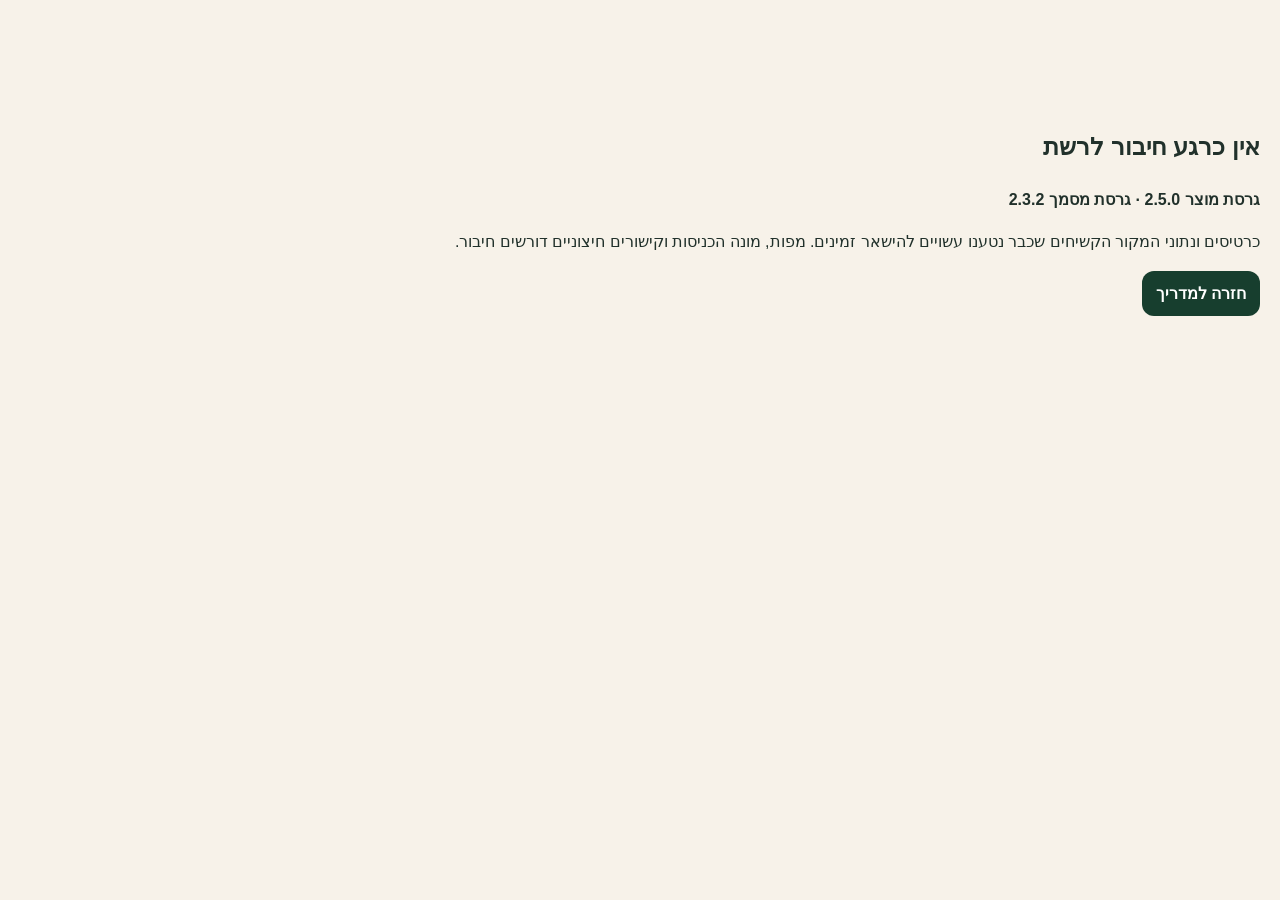
==== commit 792ca645: "Release 2.5 route-map trust audit" ====
--- a/offline.html
+++ b/offline.html
@@ -1 +1 @@
-<!doctype html><html lang="he" dir="rtl"><head><meta charset="utf-8"><meta name="viewport" content="width=device-width,initial-scale=1"><meta name="robots" content="noindex,nofollow,noarchive,nosnippet"><title>מצב לא מקוון · גרסת מסמך 2.2.3</title><link rel="manifest" href="./manifest.webmanifest"><link rel="icon" href="./icons/icon-192.png"><link rel="stylesheet" href="./assets/css/app.css?v=2.2.3"><meta name="theme-color" content="#285d45"></head><body><main class="wrap" style="padding-block:12vh"><section class="research-note"><h1>אין כרגע חיבור לרשת</h1><p><b>גרסת מוצר 2.4.0 · גרסת מסמך 2.2.3</b></p><p>כרטיסים ונתוני המקור הקשיחים שכבר נטענו עשויים להישאר זמינים. מפות, מונה הכניסות וקישורים חיצוניים דורשים חיבור.</p><p><a class="button" href="./index.html">חזרה למדריך</a></p></section></main></body></html>
+<!doctype html><html lang="he" dir="rtl"><head><meta charset="utf-8"><meta name="viewport" content="width=device-width,initial-scale=1"><meta name="robots" content="noindex,nofollow,noarchive,nosnippet"><title>מצב לא מקוון · גרסת מסמך 2.3.2</title><link rel="manifest" href="./manifest.webmanifest"><link rel="icon" href="./icons/icon-192.png"><link rel="stylesheet" href="./assets/css/app.css?v=2.3.2"><meta name="theme-color" content="#285d45"></head><body><main class="wrap" style="padding-block:12vh"><section class="research-note"><h1>אין כרגע חיבור לרשת</h1><p><b>גרסת מוצר 2.5.0 · גרסת מסמך 2.3.2</b></p><p>כרטיסים ונתוני המקור הקשיחים שכבר נטענו עשויים להישאר זמינים. מפות, מונה הכניסות וקישורים חיצוניים דורשים חיבור.</p><p><a class="button" href="./index.html">חזרה למדריך</a></p></section></main></body></html>
--- a/assets/css/app.css
+++ b/assets/css/app.css
@@ -1,4 +1,4 @@
-/* ספר מסלולי אדוונצ׳ר ואופרוד — גרסת מסמך 2.2.3; גרסת מוצר 2.4.0 */
+/* ספר מסלולי אדוונצ׳ר ואופרוד — גרסת מסמך 2.3.2; גרסת מוצר 2.5.0 */
 :root {
   color-scheme: light;
   --ink:#21312b;
@@ -190,3 +190,7 @@
 @media(max-width:480px){.route-card summary{grid-template-columns:64px 1fr}.route-thumb{width:64px;height:58px}.num{display:none}.chips{grid-column:2}.meta{grid-template-columns:1fr}.dialog-actions,.route-actions{grid-template-columns:1fr}.stats{grid-template-columns:1fr 1fr}}
 @media(prefers-reduced-motion:reduce){html{scroll-behavior:auto}*,*::before,*::after{animation-duration:.01ms!important;transition-duration:.01ms!important}}
 @media print{.toolbar,.route-actions,.copy-copy,.load-map,.map-slot,.qr,.install-button,.hero-actions,.dialog-shell,.toast{display:none!important}.route-card{break-inside:avoid;content-visibility:visible}.route-card:not([open]) .route-body{display:block}.hero{background:#fff;color:#000;padding:8px 0}.hero-copy{color:#222}.stats,.hero-photo{display:none}.safety-content{display:block}.safety-section{break-inside:avoid}.research-note{box-shadow:none}}
+
+.source-alignment{margin:0 0 16px;padding:14px;border:2px solid color-mix(in srgb,var(--success) 60%,var(--line));border-radius:13px;background:color-mix(in srgb,var(--success) 10%,var(--surface))}.source-alignment h3{margin:0 0 8px}.source-alignment p{margin:.45em 0;line-height:1.6}.source-coordinates{direction:rtl}.source-coordinates a{display:inline-block;direction:ltr}.route-trust-release{margin-block:18px;padding:18px;border-right:7px solid var(--success);border-radius:15px;background:color-mix(in srgb,var(--success) 10%,var(--surface));box-shadow:var(--shadow-soft)}.route-trust-release h2{margin-top:0;color:var(--forest)}#invite-map-select-wrap{margin-bottom:10px;padding:10px;border:1px solid var(--line);border-radius:11px;background:var(--surface)}
+
+.geometry-verification{margin:14px 0;padding:14px;border:1px solid var(--line);border-radius:12px;background:color-mix(in srgb,var(--accent) 8%,var(--surface))}.geometry-verification h3,.geometry-verification h4{margin-top:0}.geometry-track+ .geometry-track{border-top:1px solid var(--line);padding-top:12px}.geometry-verification a{font-weight:700}.geometry-verification small{white-space:nowrap}.geometry-verification.unavailable{border-color:var(--warning)}
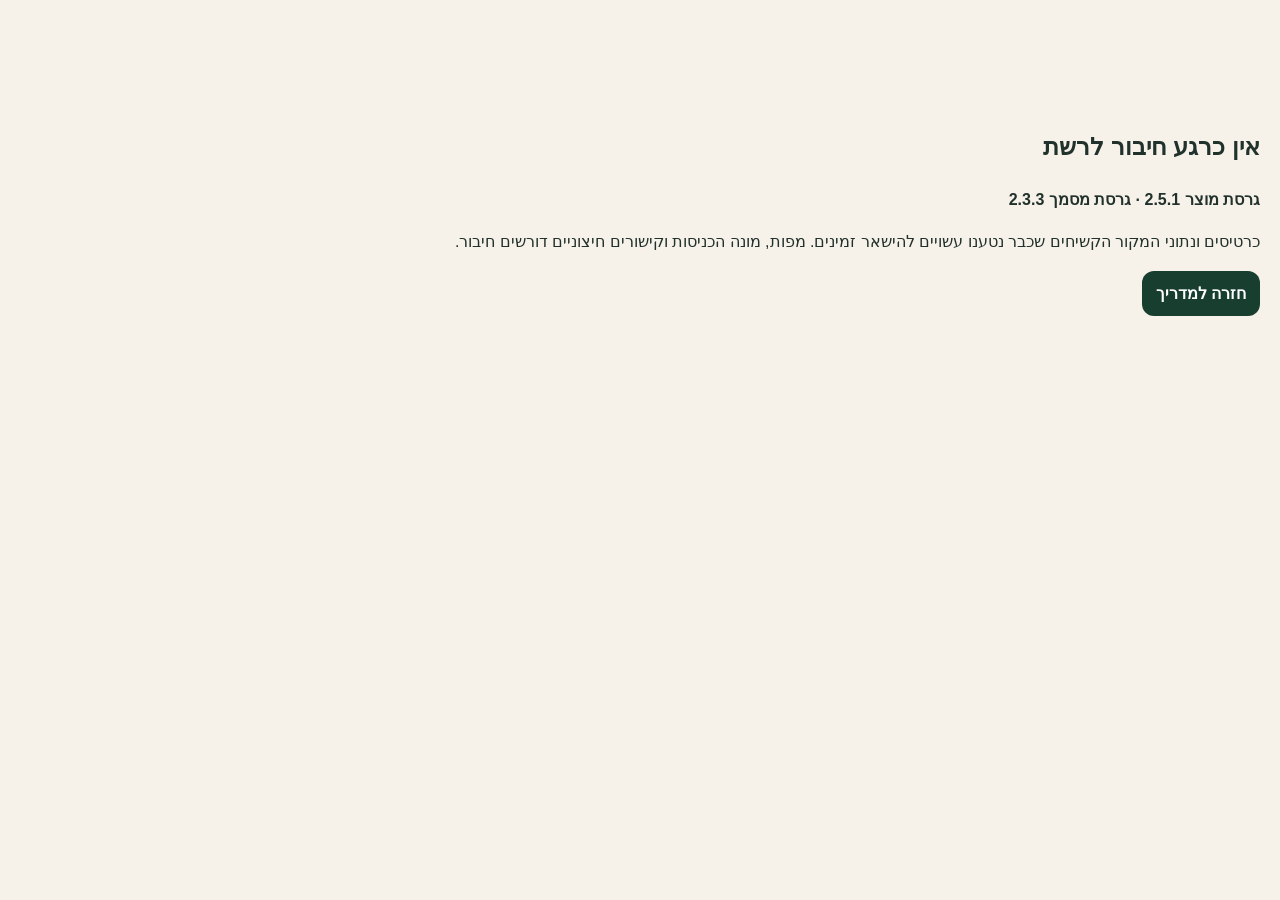
==== commit 148fa078: "feat: add prominent light and dark modes" ====
--- a/offline.html
+++ b/offline.html
@@ -1 +1 @@
-<!doctype html><html lang="he" dir="rtl"><head><meta charset="utf-8"><meta name="viewport" content="width=device-width,initial-scale=1"><meta name="robots" content="noindex,nofollow,noarchive,nosnippet"><title>מצב לא מקוון · גרסת מסמך 2.3.2</title><link rel="manifest" href="./manifest.webmanifest"><link rel="icon" href="./icons/icon-192.png"><link rel="stylesheet" href="./assets/css/app.css?v=2.3.2"><meta name="theme-color" content="#285d45"></head><body><main class="wrap" style="padding-block:12vh"><section class="research-note"><h1>אין כרגע חיבור לרשת</h1><p><b>גרסת מוצר 2.5.0 · גרסת מסמך 2.3.2</b></p><p>כרטיסים ונתוני המקור הקשיחים שכבר נטענו עשויים להישאר זמינים. מפות, מונה הכניסות וקישורים חיצוניים דורשים חיבור.</p><p><a class="button" href="./index.html">חזרה למדריך</a></p></section></main></body></html>
+<!doctype html><html lang="he" dir="rtl"><head><meta charset="utf-8"><meta name="viewport" content="width=device-width,initial-scale=1"><meta name="robots" content="noindex,nofollow,noarchive,nosnippet"><title>מצב לא מקוון · גרסת מסמך 2.3.3</title><link rel="manifest" href="./manifest.webmanifest"><link rel="icon" href="./icons/icon-192.png"><link rel="stylesheet" href="./assets/css/app.css?v=2.3.3"><meta name="theme-color" content="#285d45"></head><body><main class="wrap" style="padding-block:12vh"><section class="research-note"><h1>אין כרגע חיבור לרשת</h1><p><b>גרסת מוצר 2.5.1 · גרסת מסמך 2.3.3</b></p><p>כרטיסים ונתוני המקור הקשיחים שכבר נטענו עשויים להישאר זמינים. מפות, מונה הכניסות וקישורים חיצוניים דורשים חיבור.</p><p><a class="button" href="./index.html">חזרה למדריך</a></p></section></main></body></html>
--- a/assets/css/app.css
+++ b/assets/css/app.css
@@ -1,4 +1,4 @@
-/* ספר מסלולי אדוונצ׳ר ואופרוד — גרסת מסמך 2.3.2; גרסת מוצר 2.5.0 */
+/* ספר מסלולי אדוונצ׳ר ואופרוד — גרסת מסמך 2.3.3; גרסת מוצר 2.5.1 */
 :root {
   color-scheme: light;
   --ink:#21312b;
@@ -69,6 +69,13 @@
 .hero-photo img{display:block;width:100%;aspect-ratio:4/3;object-fit:cover}
 .hero-photo figcaption{padding:7px 10px;background:rgba(15,25,20,.86);color:#e9eee9;font-size:.72rem}
 .hero-actions{display:flex;flex-wrap:wrap;gap:9px;margin-top:18px}
+.theme-switcher{display:inline-flex;align-items:center;gap:4px;margin-top:14px;padding:5px;border:1px solid rgba(255,255,255,.32);border-radius:15px;background:rgba(8,20,14,.32);box-shadow:0 8px 24px rgba(0,0,0,.14)}
+.theme-switcher-label{padding-inline:7px 5px;color:#f4cf9d;font-size:.86rem;font-weight:800}
+.theme-choice{min-height:42px;border:1px solid transparent;border-radius:10px;padding:8px 12px;background:transparent;color:#f6faf7;font-weight:800;cursor:pointer}
+.theme-choice[aria-pressed="true"]{background:#fff;color:#173e2e;border-color:#fff;box-shadow:0 4px 14px rgba(0,0,0,.22)}
+.theme-choice:hover{border-color:rgba(255,255,255,.55)}
+.theme-status{position:absolute;width:1px;height:1px;padding:0;margin:-1px;overflow:hidden;clip:rect(0,0,0,0);white-space:nowrap;border:0}
+:root[data-theme="dark"] .theme-choice[aria-pressed="true"]{background:#f4cf9d;color:#17251e;border-color:#f4cf9d}
 .button,.hero-actions button,.hero-actions a,.route-actions button,.route-actions a,.dialog-actions button,.actions button,.primary-link{border:0;border-radius:12px;padding:10px 14px;cursor:pointer;text-decoration:none;font-weight:800;display:inline-flex;align-items:center;justify-content:center;gap:7px;min-height:44px}
 .button,.hero-actions button,.route-actions button,.dialog-actions button,.actions button{background:var(--forest-deep);color:#fff}
 .hero-actions .primary,.primary-link,.actions .primary-link{background:#e7f1e9;color:#163d2d}
@@ -186,7 +193,7 @@
 .install-button{position:fixed;z-index:120;left:max(14px,env(safe-area-inset-left));bottom:max(14px,env(safe-area-inset-bottom));border:0;border-radius:999px;background:var(--clay);color:#fff;padding:12px 18px;font-weight:900;box-shadow:0 8px 28px rgba(0,0,0,.28);cursor:pointer}.noscript{background:#fee2e2;color:#6f121b;padding:12px;text-align:center;font-weight:800}
 
 @media(max-width:1150px){.hero-grid{grid-template-columns:1fr}.hero-photo{display:none}.stats{grid-template-columns:repeat(3,1fr)}.filters{grid-template-columns:repeat(3,1fr)}.filters .search-field{grid-column:1/-1}.meta{grid-template-columns:repeat(2,1fr)}.videos{grid-template-columns:repeat(2,1fr)}.safety-content{grid-template-columns:1fr}.invite-layout{grid-template-columns:1fr}.invite-poster-wrap{max-width:560px;margin-inline:auto}.research-filters{grid-template-columns:1fr 1fr}.research-grid{grid-template-columns:1fr}.transparency-grid{grid-template-columns:repeat(4,1fr)}}
-@media(max-width:760px){html{scroll-padding-top:280px}body{padding-bottom:74px}.wrap{padding-inline:12px}.hero{padding:24px 0 21px}.hero-copy{font-size:.98rem}.stats{grid-template-columns:repeat(2,1fr)}.filters{grid-template-columns:1fr 1fr}.filters .search-field{grid-column:1/-1}.route-card summary{grid-template-columns:74px 48px 1fr;padding:11px;gap:9px}.route-thumb{width:74px;height:62px}.chips{grid-column:3;max-width:none}.route-body{padding:14px 11px}.meta{grid-template-columns:1fr 1fr}.nav-grid,.offroad-source-grid,.source-facts-grid{grid-template-columns:1fr}.qr{width:112px;height:112px}.map-slot iframe{height:500px}.videos{grid-template-columns:1fr}.marketing-head{align-items:flex-start;flex-direction:column}.route-actions{display:grid;grid-template-columns:1fr 1fr}.route-actions button,.route-actions a{width:100%}.dialog-shell{padding:0;place-items:end center}.dialog-panel{max-height:97vh;border-radius:20px 20px 0 0;padding:20px 13px calc(18px + env(safe-area-inset-bottom))}.dialog-grid{grid-template-columns:1fr}.dialog-grid .full{grid-column:auto}.dialog-actions{display:grid;grid-template-columns:1fr 1fr}.install-button{font-size:.9rem;padding:10px 14px}.result-count{width:100%;margin:2px 0 0}.toolbar{position:relative}.edition-note{grid-template-columns:1fr}.summary-facts{white-space:normal}.invite-map-slot iframe{height:220px}.research-filters{grid-template-columns:1fr}.research-card{grid-template-columns:38px minmax(0,1fr)}.transparency-grid{grid-template-columns:repeat(2,1fr)}}
+@media(max-width:760px){html{scroll-padding-top:280px}body{padding-bottom:74px}.wrap{padding-inline:12px}.hero{padding:24px 0 21px}.hero-copy{font-size:.98rem}.theme-switcher{display:flex;width:100%;max-width:390px}.theme-switcher-label{flex:1}.theme-choice{flex:1;padding-inline:8px}.stats{grid-template-columns:repeat(2,1fr)}.filters{grid-template-columns:1fr 1fr}.filters .search-field{grid-column:1/-1}.route-card summary{grid-template-columns:74px 48px 1fr;padding:11px;gap:9px}.route-thumb{width:74px;height:62px}.chips{grid-column:3;max-width:none}.route-body{padding:14px 11px}.meta{grid-template-columns:1fr 1fr}.nav-grid,.offroad-source-grid,.source-facts-grid{grid-template-columns:1fr}.qr{width:112px;height:112px}.map-slot iframe{height:500px}.videos{grid-template-columns:1fr}.marketing-head{align-items:flex-start;flex-direction:column}.route-actions{display:grid;grid-template-columns:1fr 1fr}.route-actions button,.route-actions a{width:100%}.dialog-shell{padding:0;place-items:end center}.dialog-panel{max-height:97vh;border-radius:20px 20px 0 0;padding:20px 13px calc(18px + env(safe-area-inset-bottom))}.dialog-grid{grid-template-columns:1fr}.dialog-grid .full{grid-column:auto}.dialog-actions{display:grid;grid-template-columns:1fr 1fr}.install-button{font-size:.9rem;padding:10px 14px}.result-count{width:100%;margin:2px 0 0}.toolbar{position:relative}.edition-note{grid-template-columns:1fr}.summary-facts{white-space:normal}.invite-map-slot iframe{height:220px}.research-filters{grid-template-columns:1fr}.research-card{grid-template-columns:38px minmax(0,1fr)}.transparency-grid{grid-template-columns:repeat(2,1fr)}}
 @media(max-width:480px){.route-card summary{grid-template-columns:64px 1fr}.route-thumb{width:64px;height:58px}.num{display:none}.chips{grid-column:2}.meta{grid-template-columns:1fr}.dialog-actions,.route-actions{grid-template-columns:1fr}.stats{grid-template-columns:1fr 1fr}}
 @media(prefers-reduced-motion:reduce){html{scroll-behavior:auto}*,*::before,*::after{animation-duration:.01ms!important;transition-duration:.01ms!important}}
 @media print{.toolbar,.route-actions,.copy-copy,.load-map,.map-slot,.qr,.install-button,.hero-actions,.dialog-shell,.toast{display:none!important}.route-card{break-inside:avoid;content-visibility:visible}.route-card:not([open]) .route-body{display:block}.hero{background:#fff;color:#000;padding:8px 0}.hero-copy{color:#222}.stats,.hero-photo{display:none}.safety-content{display:block}.safety-section{break-inside:avoid}.research-note{box-shadow:none}}
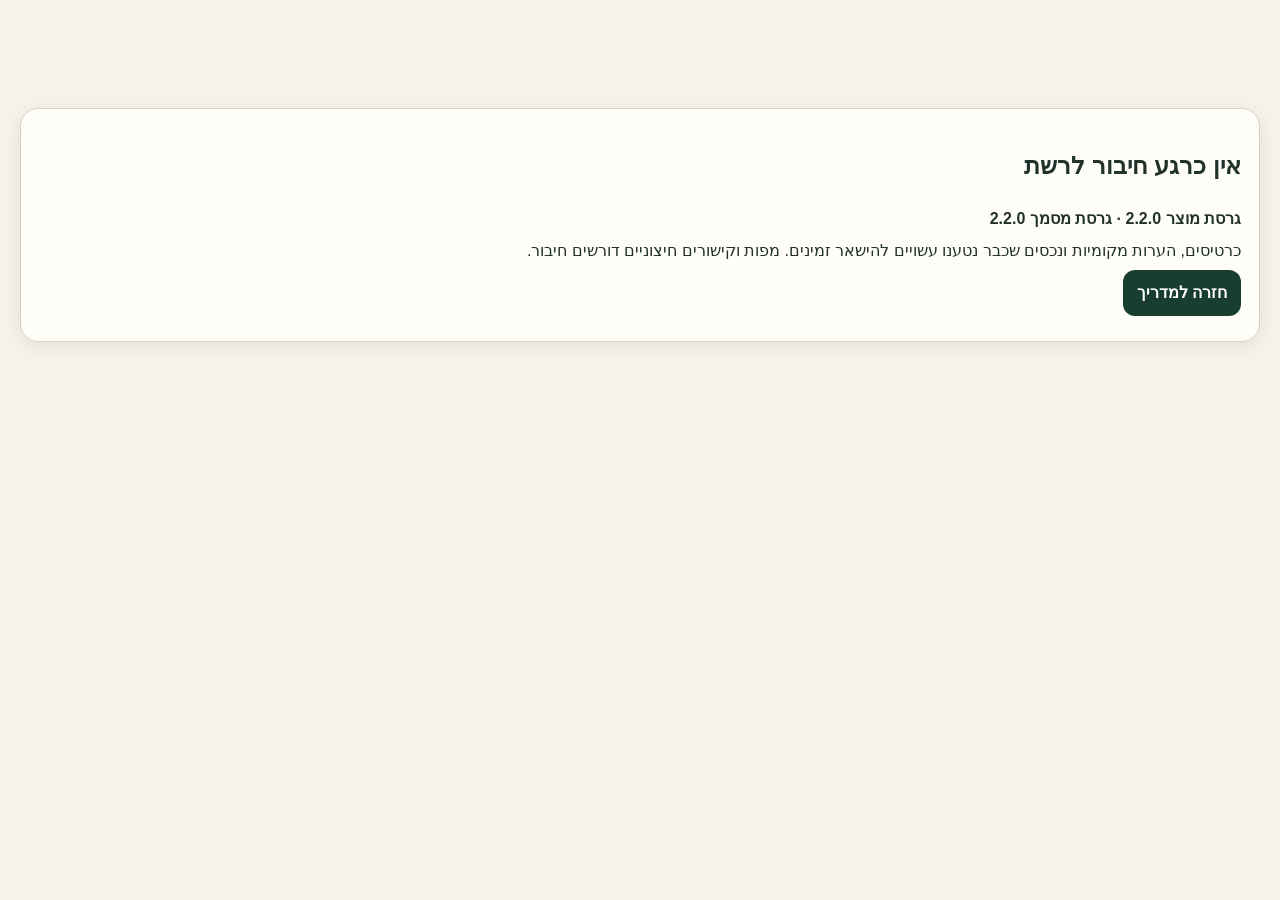
==== commit caa363e5: "Add local route field notes and review journal v2.2" ====
--- a/offline.html
+++ b/offline.html
@@ -1 +1 @@
-<!doctype html><html lang="he" dir="rtl"><head><meta charset="utf-8"><meta name="viewport" content="width=device-width,initial-scale=1"><meta name="robots" content="noindex,nofollow,noarchive,nosnippet"><title>מצב לא מקוון · גרסת מסמך 2.3.3</title><link rel="manifest" href="./manifest.webmanifest"><link rel="icon" href="./icons/icon-192.png"><link rel="stylesheet" href="./assets/css/app.css?v=2.3.3"><meta name="theme-color" content="#285d45"></head><body><main class="wrap" style="padding-block:12vh"><section class="research-note"><h1>אין כרגע חיבור לרשת</h1><p><b>גרסת מוצר 2.5.1 · גרסת מסמך 2.3.3</b></p><p>כרטיסים ונתוני המקור הקשיחים שכבר נטענו עשויים להישאר זמינים. מפות, מונה הכניסות וקישורים חיצוניים דורשים חיבור.</p><p><a class="button" href="./index.html">חזרה למדריך</a></p></section></main></body></html>
+<!doctype html><html lang="he" dir="rtl"><head><meta charset="utf-8"><meta name="viewport" content="width=device-width,initial-scale=1"><meta name="robots" content="noindex,nofollow,noarchive,nosnippet"><title>מצב לא מקוון · גרסת מסמך 2.2.0</title><link rel="manifest" href="./manifest.webmanifest"><link rel="icon" href="./icons/icon-192.png"><link rel="stylesheet" href="./assets/css/app.css"><meta name="theme-color" content="#285d45"></head><body><main class="wrap" style="padding-block:12vh"><section class="research-note"><h1>אין כרגע חיבור לרשת</h1><p><b>גרסת מוצר 2.2.0 · גרסת מסמך 2.2.0</b></p><p>כרטיסים, הערות מקומיות ונכסים שכבר נטענו עשויים להישאר זמינים. מפות וקישורים חיצוניים דורשים חיבור.</p><p><a class="button" href="./index.html">חזרה למדריך</a></p></section></main></body></html>
--- a/assets/css/app.css
+++ b/assets/css/app.css
@@ -1,4 +1,4 @@
-/* ספר מסלולי אדוונצ׳ר ואופרוד — גרסת מסמך 2.3.3; גרסת מוצר 2.5.1 */
+/* ספר מסלולי אדוונצ׳ר ואופרוד — גרסת מסמך 2.2.0; גרסת מוצר 2.2.0 */
 :root {
   color-scheme: light;
   --ink:#21312b;
@@ -69,28 +69,19 @@
 .hero-photo img{display:block;width:100%;aspect-ratio:4/3;object-fit:cover}
 .hero-photo figcaption{padding:7px 10px;background:rgba(15,25,20,.86);color:#e9eee9;font-size:.72rem}
 .hero-actions{display:flex;flex-wrap:wrap;gap:9px;margin-top:18px}
-.theme-switcher{display:inline-flex;align-items:center;gap:4px;margin-top:14px;padding:5px;border:1px solid rgba(255,255,255,.32);border-radius:15px;background:rgba(8,20,14,.32);box-shadow:0 8px 24px rgba(0,0,0,.14)}
-.theme-switcher-label{padding-inline:7px 5px;color:#f4cf9d;font-size:.86rem;font-weight:800}
-.theme-choice{min-height:42px;border:1px solid transparent;border-radius:10px;padding:8px 12px;background:transparent;color:#f6faf7;font-weight:800;cursor:pointer}
-.theme-choice[aria-pressed="true"]{background:#fff;color:#173e2e;border-color:#fff;box-shadow:0 4px 14px rgba(0,0,0,.22)}
-.theme-choice:hover{border-color:rgba(255,255,255,.55)}
-.theme-status{position:absolute;width:1px;height:1px;padding:0;margin:-1px;overflow:hidden;clip:rect(0,0,0,0);white-space:nowrap;border:0}
-:root[data-theme="dark"] .theme-choice[aria-pressed="true"]{background:#f4cf9d;color:#17251e;border-color:#f4cf9d}
 .button,.hero-actions button,.hero-actions a,.route-actions button,.route-actions a,.dialog-actions button,.actions button,.primary-link{border:0;border-radius:12px;padding:10px 14px;cursor:pointer;text-decoration:none;font-weight:800;display:inline-flex;align-items:center;justify-content:center;gap:7px;min-height:44px}
 .button,.hero-actions button,.route-actions button,.dialog-actions button,.actions button{background:var(--forest-deep);color:#fff}
 .hero-actions .primary,.primary-link,.actions .primary-link{background:#e7f1e9;color:#163d2d}
 .hero-actions .accent,.route-actions .accent{background:var(--clay);color:#fff}
 .hero-actions .ghost{background:rgba(255,255,255,.12);color:#fff;border:1px solid rgba(255,255,255,.30)}
-.stats{display:grid;grid-template-columns:repeat(7,minmax(110px,1fr));gap:10px;margin-top:24px}
+.stats{display:grid;grid-template-columns:repeat(6,minmax(110px,1fr));gap:10px;margin-top:24px}
 .stat{background:rgba(255,255,255,.10);border:1px solid rgba(255,255,255,.18);border-radius:15px;padding:11px;text-align:center}
 .stat b{display:block;color:#f4ca96;font-size:1.5rem;font-variant-numeric:tabular-nums}
-.stat small{display:block;color:#c9ded3;font-size:.68rem;line-height:1.25;margin-top:4px}
 
 .edition-note{margin:22px auto 14px;display:grid;grid-template-columns:auto 1fr;gap:12px;align-items:start;background:var(--surface);border:1px solid var(--line);border-right:7px solid var(--success);border-radius:16px;padding:15px 18px;box-shadow:var(--shadow-soft)}
 .edition-note strong{color:var(--success)}
 .edition-note p{margin:0}
 .edition-note .quality-number{font-size:1.6rem;line-height:1;font-weight:900;color:var(--success)}
-.data-transparency{margin:14px auto 20px;background:var(--surface);border:1px solid var(--line);border-radius:16px;padding:16px 18px;box-shadow:var(--shadow-soft)}.data-transparency h2{margin:0 0 11px;color:var(--forest);font-size:1.16rem}.data-transparency p{margin:11px 0 0;color:var(--muted)}.transparency-grid{display:grid;grid-template-columns:repeat(8,minmax(96px,1fr));gap:8px}.transparency-grid div{padding:10px 8px;border-radius:11px;background:var(--surface-2);border:1px solid var(--line);text-align:center}.transparency-grid b{display:block;color:var(--forest);font-size:1.35rem;font-variant-numeric:tabular-nums}.transparency-grid span{font-size:.74rem;color:var(--muted)}
 .disclaimer{margin:14px auto 20px;background:#fff5df;color:#362719;border:1px solid #e3c58c;border-right:7px solid #ad701d;border-radius:16px;padding:16px 18px}
 :root[data-theme="dark"] .disclaimer{background:#352a1c;color:#f5e8d1;border-color:#705835}
 .disclaimer h2{font-size:1.16rem;margin:0 0 5px}
@@ -164,20 +155,12 @@
 .offroad-source-item small{color:var(--muted)}
 .offroad-source-item.verified{border-inline-start:5px solid var(--success)}
 .offroad-source-item.unavailable{border-inline-start:5px solid var(--warning)}
-.source-facts-static{margin:16px 0;padding:16px;border:1px solid color-mix(in srgb,var(--forest) 42%,var(--line));border-radius:15px;background:color-mix(in srgb,var(--surface) 88%,var(--sand));box-shadow:0 7px 20px rgba(25,67,49,.08)}
-.source-facts-static h3{margin:0 0 11px;color:var(--forest);font-size:1.08rem}
-.source-facts-grid{display:grid;grid-template-columns:repeat(2,minmax(0,1fr));gap:10px}
-.source-fact-card{display:grid;gap:7px;min-width:0;padding:13px;border:1px solid var(--line);border-radius:12px;background:var(--surface)}
-.source-fact-card h4,.source-fact-card p{margin:0}.source-fact-card a{color:var(--forest);overflow-wrap:anywhere}.source-fact-card .source-primary-facts{font-weight:850;line-height:1.65}.source-fact-card .source-description{font-weight:500;line-height:1.55;padding:9px 10px;border-radius:9px;background:var(--surface-2);overflow-wrap:anywhere}.source-fact-card .source-description.missing{color:var(--muted);font-style:italic}.source-fact-card small,.source-facts-note{color:var(--muted);line-height:1.55}
-.source-fact-card.verified{border-inline-start:6px solid var(--success)}.source-fact-card.unavailable{border-inline-start:6px solid var(--warning)}
-.source-fact-warning{grid-column:1/-1;margin:0;padding:10px 12px;border-radius:10px;background:color-mix(in srgb,var(--warning) 16%,var(--surface));color:var(--ink);font-weight:750;line-height:1.55}
-.source-facts-note{margin:11px 0 0;font-size:.9rem}.source-offroad-chip{background:color-mix(in srgb,var(--success) 17%,var(--surface))!important}.source-google-chip{background:color-mix(in srgb,#4285f4 18%,var(--surface))!important}
 .actions,.links{display:flex;gap:8px;flex-wrap:wrap;margin:9px 0}.full-url{display:block;direction:ltr;text-align:left;overflow-wrap:anywhere;background:var(--surface);border:1px solid var(--line);border-radius:10px;padding:8px}.qr{width:128px;height:128px;background:#fff;border:1px solid var(--line);border-radius:10px}.map-slot iframe{width:100%;height:610px;border:0;border-radius:13px;margin-top:12px;background:#fff}
 .link-pill{display:inline-block;background:var(--surface);border:1px solid var(--line);border-radius:999px;padding:6px 10px;text-decoration:none;margin:3px 0}.coordinates{direction:ltr;display:inline-block}
 .videos{display:grid;grid-template-columns:repeat(3,1fr);gap:9px}.video-card{display:flex;flex-direction:column;background:var(--surface);border:1px solid var(--line);border-radius:11px;overflow:hidden;text-decoration:none;color:var(--ink)}.video-card img{width:100%;aspect-ratio:16/9;object-fit:cover}.video-card span{padding:8px}.video-icon{font-size:2rem;text-align:center;padding:22px}
-.credits{font-size:.86rem;color:var(--muted);border-top:1px solid var(--line);padding-top:10px;margin-top:13px}.route-actions{display:flex;gap:8px;justify-content:flex-end;align-items:center;flex-wrap:wrap;margin-top:13px}.route-actions button,.route-actions a{padding:8px 11px;background:var(--forest-deep);color:#fff}.route-actions .ai-action{background:var(--forest)}.route-actions .voice-action{background:var(--clay)}.route-actions .export-html{background:#72533b}.route-actions .open-short-invite{background:#1e7648}.route-actions .secondary-action{background:var(--surface);color:var(--forest-deep);border:1px solid var(--forest)}
+.credits{font-size:.86rem;color:var(--muted);border-top:1px solid var(--line);padding-top:10px;margin-top:13px}.route-actions{display:flex;gap:8px;justify-content:flex-end;align-items:center;flex-wrap:wrap;margin-top:13px}.route-actions button,.route-actions a{padding:8px 11px;background:var(--forest-deep);color:#fff}.route-actions .ai-action{background:var(--forest)}.route-actions .voice-action{background:var(--clay)}.route-actions .export-html{background:#72533b}
 .empty{display:none;text-align:center;background:var(--surface);border:1px solid var(--line);border-radius:15px;padding:28px;margin-top:20px}
-.research-note{margin:0 auto 55px}.research-library{background:var(--surface);border:1px solid var(--line);border-radius:18px;box-shadow:var(--shadow-soft);overflow:hidden}.research-library>summary{cursor:pointer;display:flex;align-items:center;justify-content:space-between;gap:16px;padding:18px;font-size:1.16rem;color:var(--forest)}.research-library>summary small{display:block;color:var(--muted);font-size:.78rem;font-weight:500}.research-count-badge{display:grid;place-items:center;min-width:52px;height:52px;border-radius:50%;background:var(--forest);color:#fff;font-weight:900}.research-library-body{padding:0 18px 18px}.research-warning{padding:13px 15px;border:1px solid color-mix(in srgb,var(--warning) 45%,var(--line));border-right:6px solid var(--warning);border-radius:12px;background:color-mix(in srgb,var(--warning) 12%,var(--surface));margin-bottom:13px}.research-filters{display:grid;grid-template-columns:minmax(220px,2fr) minmax(170px,1fr) minmax(220px,1fr) auto;gap:9px;align-items:end;margin-bottom:13px}.research-filters label{display:flex;flex-direction:column;gap:4px;font-size:.8rem;font-weight:800;color:var(--muted)}.research-filters input[type="search"],.research-filters select{width:100%;min-height:44px;border:1px solid var(--line);border-radius:11px;padding:9px 11px;background:var(--surface);color:var(--ink)}.research-filters .research-check{flex-direction:row;align-items:center;min-height:44px;color:var(--ink)}.research-check input{width:19px;height:19px}.research-filters strong{color:var(--forest);padding-block:10px;white-space:nowrap}.research-grid{display:grid;grid-template-columns:repeat(2,minmax(0,1fr));gap:10px}.research-card{display:grid;grid-template-columns:48px minmax(0,1fr);gap:10px;padding:13px;border:1px solid var(--line);border-radius:14px;background:var(--surface-2)}.research-card[hidden]{display:none}.research-card-number{font-weight:900;color:var(--clay);font-variant-numeric:tabular-nums}.research-card h3{margin:0 0 7px;font-size:1rem;color:var(--ink)}.research-card p{margin:.55em 0;line-height:1.55}.research-tags,.research-actions{display:flex;flex-wrap:wrap;gap:6px}.research-tags span,.research-actions a,.research-missing{font-size:.75rem;border:1px solid var(--line);border-radius:999px;padding:5px 8px;background:var(--surface)}.research-tags .research-unverified{background:color-mix(in srgb,var(--warning) 16%,var(--surface));color:var(--warning);font-weight:800}.research-caveat{color:var(--muted);font-size:.84rem}.research-actions a{font-weight:800;text-decoration:none}.research-nav{background:color-mix(in srgb,var(--success) 15%,var(--surface))!important}.research-missing{color:var(--muted)}.research-source-note{margin:13px 0 0;color:var(--muted)}.research-source-note a{font-weight:800}.research-empty{text-align:center;padding:25px;background:var(--surface-2);border-radius:13px}
+.research-note{margin:0 0 55px;background:var(--surface);border:1px solid var(--line);border-radius:18px;padding:18px;box-shadow:var(--shadow-soft)}.research-note h2{margin:0 0 6px;color:var(--forest)}.research-note p{margin:.4em 0}.research-note a{font-weight:800}
 .footer{background:#182b22;color:#e5eee8;padding:30px 0}.footer a{color:#bbdfc5}
 
 .dialog-shell{position:fixed;inset:0;z-index:300;display:grid;place-items:center;padding:14px;background:rgba(10,18,14,.78)}.dialog-shell[hidden]{display:none}
@@ -192,12 +175,20 @@
 .toast{position:fixed;z-index:500;left:50%;bottom:22px;transform:translateX(-50%) translateY(130%);opacity:0;background:#172a21;color:#fff;border-radius:999px;padding:10px 16px;box-shadow:var(--shadow);transition:.22s ease;pointer-events:none;text-align:center}.toast.show{transform:translateX(-50%) translateY(0);opacity:1}
 .install-button{position:fixed;z-index:120;left:max(14px,env(safe-area-inset-left));bottom:max(14px,env(safe-area-inset-bottom));border:0;border-radius:999px;background:var(--clay);color:#fff;padding:12px 18px;font-weight:900;box-shadow:0 8px 28px rgba(0,0,0,.28);cursor:pointer}.noscript{background:#fee2e2;color:#6f121b;padding:12px;text-align:center;font-weight:800}
 
-@media(max-width:1150px){.hero-grid{grid-template-columns:1fr}.hero-photo{display:none}.stats{grid-template-columns:repeat(3,1fr)}.filters{grid-template-columns:repeat(3,1fr)}.filters .search-field{grid-column:1/-1}.meta{grid-template-columns:repeat(2,1fr)}.videos{grid-template-columns:repeat(2,1fr)}.safety-content{grid-template-columns:1fr}.invite-layout{grid-template-columns:1fr}.invite-poster-wrap{max-width:560px;margin-inline:auto}.research-filters{grid-template-columns:1fr 1fr}.research-grid{grid-template-columns:1fr}.transparency-grid{grid-template-columns:repeat(4,1fr)}}
-@media(max-width:760px){html{scroll-padding-top:280px}body{padding-bottom:74px}.wrap{padding-inline:12px}.hero{padding:24px 0 21px}.hero-copy{font-size:.98rem}.theme-switcher{display:flex;width:100%;max-width:390px}.theme-switcher-label{flex:1}.theme-choice{flex:1;padding-inline:8px}.stats{grid-template-columns:repeat(2,1fr)}.filters{grid-template-columns:1fr 1fr}.filters .search-field{grid-column:1/-1}.route-card summary{grid-template-columns:74px 48px 1fr;padding:11px;gap:9px}.route-thumb{width:74px;height:62px}.chips{grid-column:3;max-width:none}.route-body{padding:14px 11px}.meta{grid-template-columns:1fr 1fr}.nav-grid,.offroad-source-grid,.source-facts-grid{grid-template-columns:1fr}.qr{width:112px;height:112px}.map-slot iframe{height:500px}.videos{grid-template-columns:1fr}.marketing-head{align-items:flex-start;flex-direction:column}.route-actions{display:grid;grid-template-columns:1fr 1fr}.route-actions button,.route-actions a{width:100%}.dialog-shell{padding:0;place-items:end center}.dialog-panel{max-height:97vh;border-radius:20px 20px 0 0;padding:20px 13px calc(18px + env(safe-area-inset-bottom))}.dialog-grid{grid-template-columns:1fr}.dialog-grid .full{grid-column:auto}.dialog-actions{display:grid;grid-template-columns:1fr 1fr}.install-button{font-size:.9rem;padding:10px 14px}.result-count{width:100%;margin:2px 0 0}.toolbar{position:relative}.edition-note{grid-template-columns:1fr}.summary-facts{white-space:normal}.invite-map-slot iframe{height:220px}.research-filters{grid-template-columns:1fr}.research-card{grid-template-columns:38px minmax(0,1fr)}.transparency-grid{grid-template-columns:repeat(2,1fr)}}
-@media(max-width:480px){.route-card summary{grid-template-columns:64px 1fr}.route-thumb{width:64px;height:58px}.num{display:none}.chips{grid-column:2}.meta{grid-template-columns:1fr}.dialog-actions,.route-actions{grid-template-columns:1fr}.stats{grid-template-columns:1fr 1fr}}
+/* יומן שטח מקומי — IndexedDB בלבד, ללא שרת */
+.field-notes-hub-button{background:#f2cf74!important;color:#263128!important;border-color:#f2cf74!important;font-weight:900}
+.field-notes-action{background:#385f85!important}.field-note-count{display:inline-grid;place-items:center;min-width:25px;height:25px;margin-inline-start:5px;padding:0 6px;border-radius:999px;background:rgba(255,255,255,.22);font-variant-numeric:tabular-nums}
+.route-card.has-local-notes>summary{box-shadow:inset -5px 0 0 #4c83aa}.route-card.has-local-notes .field-note-count{background:#fff;color:#315977}
+.local-only-banner{border:1px solid color-mix(in srgb,#4c83aa 45%,var(--line));border-right:6px solid #4c83aa;border-radius:13px;background:color-mix(in srgb,#4c83aa 10%,var(--surface));padding:12px 14px;margin:12px 0;color:var(--ink)}
+.field-notes-layout{display:grid;grid-template-columns:minmax(0,1.05fr) minmax(330px,.95fr);gap:18px;align-items:start}.field-note-form,.field-note-list-panel{min-width:0}.field-note-list-panel{position:sticky;top:0;max-height:84vh;overflow:auto;background:var(--surface-2);border:1px solid var(--line);border-radius:15px;padding:13px}.field-note-list-head{display:flex;justify-content:space-between;align-items:center;gap:10px}.field-note-list-head h3{margin:0;color:var(--forest)}
+.field-note-tags{display:grid;grid-template-columns:repeat(3,minmax(0,1fr));gap:7px;margin-bottom:11px}.field-note-tags label{display:flex!important;flex-direction:row!important;align-items:center;gap:7px!important;background:var(--surface);border:1px solid var(--line);border-radius:10px;padding:8px;font-size:.87rem}.field-note-tags input{width:auto!important;min-height:auto!important}
+.field-note-existing-media{font-size:.84rem;color:var(--muted);margin:.4em 0}.field-note-save{background:#2f6d4e!important}.field-note-list{display:grid;gap:10px;margin-top:11px}.field-note-empty{border:1px dashed var(--line);border-radius:13px;padding:24px;text-align:center;color:var(--muted)}
+.field-report-card{background:var(--surface);border:1px solid var(--line);border-radius:14px;padding:13px;overflow-wrap:anywhere}.field-report-card h3{margin:0 0 5px;color:var(--forest)}.field-report-meta{display:flex;gap:8px;align-items:center;justify-content:space-between;flex-wrap:wrap;color:var(--muted)}.field-report-meta b{color:var(--ink)}.field-report-tags{display:flex;flex-wrap:wrap;gap:5px;margin:8px 0}.field-report-tags span{border-radius:999px;padding:4px 8px;background:#e6efe9;color:#24543c;font-size:.78rem}:root[data-theme="dark"] .field-report-tags span{background:#254532;color:#b9e1c5}.field-report-card p{margin:.55em 0;white-space:normal}.field-report-card blockquote{margin:8px 0;padding:8px 12px;border-right:4px solid var(--clay);background:var(--surface-2)}.field-report-card dl{display:grid;grid-template-columns:repeat(2,minmax(0,1fr));gap:5px;margin:9px 0}.field-report-card dl div{background:var(--surface-2);border-radius:8px;padding:6px 8px}.field-report-card dt{font-size:.72rem;color:var(--muted)}.field-report-card dd{margin:0;font-weight:800}.field-report-links{display:flex;flex-wrap:wrap;gap:7px;margin:8px 0}.field-report-photos{display:grid;grid-template-columns:repeat(2,1fr);gap:7px;margin-top:9px}.field-report-photos img{width:100%;height:145px;object-fit:cover;border-radius:10px}.field-report-actions{display:flex;justify-content:flex-end;gap:7px;margin-top:10px}.field-report-actions button{padding:7px 10px}.field-report-actions .danger{background:var(--danger)}
+.field-hub-stats{display:flex;justify-content:space-between;gap:10px;align-items:center;flex-wrap:wrap;background:var(--surface-2);border:1px solid var(--line);border-radius:13px;padding:11px 13px}.field-hub-stats span{color:var(--muted)}.field-hub-actions{display:flex;gap:8px;flex-wrap:wrap;margin:12px 0}.field-hub-actions button,.field-import-label{display:inline-flex;align-items:center;justify-content:center;min-height:44px;border:0;border-radius:11px;padding:9px 13px;background:var(--forest);color:#fff;font-weight:850;cursor:pointer}.field-import-label{background:#72533b}.field-import-label input{position:absolute;width:1px!important;height:1px;opacity:0;pointer-events:none}.field-hub-list{grid-template-columns:repeat(2,minmax(0,1fr));align-items:start}.field-hub-list .field-report-card{break-inside:avoid}
+.local-field-notes{background:#eef5f9!important;border-right:6px solid #4c83aa!important}:root[data-theme="dark"] .local-field-notes{background:#1b303c!important}.local-field-notes .local-report{background:var(--surface);border:1px solid var(--line);border-radius:12px;padding:12px;margin:9px 0}.local-field-notes blockquote{border-right:4px solid var(--clay);padding:8px 12px;margin:8px 0;background:var(--surface-2)}
+
+@media(max-width:1150px){.hero-grid{grid-template-columns:1fr}.hero-photo{display:none}.stats{grid-template-columns:repeat(3,1fr)}.filters{grid-template-columns:repeat(3,1fr)}.filters .search-field{grid-column:1/-1}.meta{grid-template-columns:repeat(2,1fr)}.videos{grid-template-columns:repeat(2,1fr)}.safety-content{grid-template-columns:1fr}.invite-layout,.field-notes-layout{grid-template-columns:1fr}.invite-poster-wrap{max-width:560px;margin-inline:auto}.field-note-list-panel{position:static;max-height:none}.field-hub-list{grid-template-columns:1fr}}
+@media(max-width:760px){html{scroll-padding-top:280px}body{padding-bottom:74px}.wrap{padding-inline:12px}.hero{padding:24px 0 21px}.hero-copy{font-size:.98rem}.stats{grid-template-columns:repeat(2,1fr)}.filters{grid-template-columns:1fr 1fr}.filters .search-field{grid-column:1/-1}.route-card summary{grid-template-columns:74px 48px 1fr;padding:11px;gap:9px}.route-thumb{width:74px;height:62px}.chips{grid-column:3;max-width:none}.route-body{padding:14px 11px}.meta{grid-template-columns:1fr 1fr}.nav-grid,.offroad-source-grid{grid-template-columns:1fr}.qr{width:112px;height:112px}.map-slot iframe{height:500px}.videos{grid-template-columns:1fr}.marketing-head{align-items:flex-start;flex-direction:column}.route-actions{display:grid;grid-template-columns:1fr 1fr}.route-actions button,.route-actions a{width:100%}.dialog-shell{padding:0;place-items:end center}.dialog-panel{max-height:97vh;border-radius:20px 20px 0 0;padding:20px 13px calc(18px + env(safe-area-inset-bottom))}.dialog-grid{grid-template-columns:1fr}.dialog-grid .full{grid-column:auto}.dialog-actions{display:grid;grid-template-columns:1fr 1fr}.install-button{font-size:.9rem;padding:10px 14px}.result-count{width:100%;margin:2px 0 0}.toolbar{position:relative}.edition-note{grid-template-columns:1fr}.summary-facts{white-space:normal}.invite-map-slot iframe{height:220px}.field-note-tags{grid-template-columns:1fr 1fr}.field-report-card dl{grid-template-columns:1fr}.field-report-photos{grid-template-columns:1fr}.field-report-photos img{height:auto;max-height:300px}.field-hub-actions{display:grid;grid-template-columns:1fr 1fr}.field-hub-actions>*{width:100%}}
+@media(max-width:480px){.route-card summary{grid-template-columns:64px 1fr}.route-thumb{width:64px;height:58px}.num{display:none}.chips{grid-column:2}.meta{grid-template-columns:1fr}.dialog-actions,.route-actions,.field-hub-actions{grid-template-columns:1fr}.stats{grid-template-columns:1fr 1fr}.field-note-tags{grid-template-columns:1fr}}
 @media(prefers-reduced-motion:reduce){html{scroll-behavior:auto}*,*::before,*::after{animation-duration:.01ms!important;transition-duration:.01ms!important}}
 @media print{.toolbar,.route-actions,.copy-copy,.load-map,.map-slot,.qr,.install-button,.hero-actions,.dialog-shell,.toast{display:none!important}.route-card{break-inside:avoid;content-visibility:visible}.route-card:not([open]) .route-body{display:block}.hero{background:#fff;color:#000;padding:8px 0}.hero-copy{color:#222}.stats,.hero-photo{display:none}.safety-content{display:block}.safety-section{break-inside:avoid}.research-note{box-shadow:none}}
-
-.source-alignment{margin:0 0 16px;padding:14px;border:2px solid color-mix(in srgb,var(--success) 60%,var(--line));border-radius:13px;background:color-mix(in srgb,var(--success) 10%,var(--surface))}.source-alignment h3{margin:0 0 8px}.source-alignment p{margin:.45em 0;line-height:1.6}.source-coordinates{direction:rtl}.source-coordinates a{display:inline-block;direction:ltr}.route-trust-release{margin-block:18px;padding:18px;border-right:7px solid var(--success);border-radius:15px;background:color-mix(in srgb,var(--success) 10%,var(--surface));box-shadow:var(--shadow-soft)}.route-trust-release h2{margin-top:0;color:var(--forest)}#invite-map-select-wrap{margin-bottom:10px;padding:10px;border:1px solid var(--line);border-radius:11px;background:var(--surface)}
-
-.geometry-verification{margin:14px 0;padding:14px;border:1px solid var(--line);border-radius:12px;background:color-mix(in srgb,var(--accent) 8%,var(--surface))}.geometry-verification h3,.geometry-verification h4{margin-top:0}.geometry-track+ .geometry-track{border-top:1px solid var(--line);padding-top:12px}.geometry-verification a{font-weight:700}.geometry-verification small{white-space:nowrap}.geometry-verification.unavailable{border-color:var(--warning)}
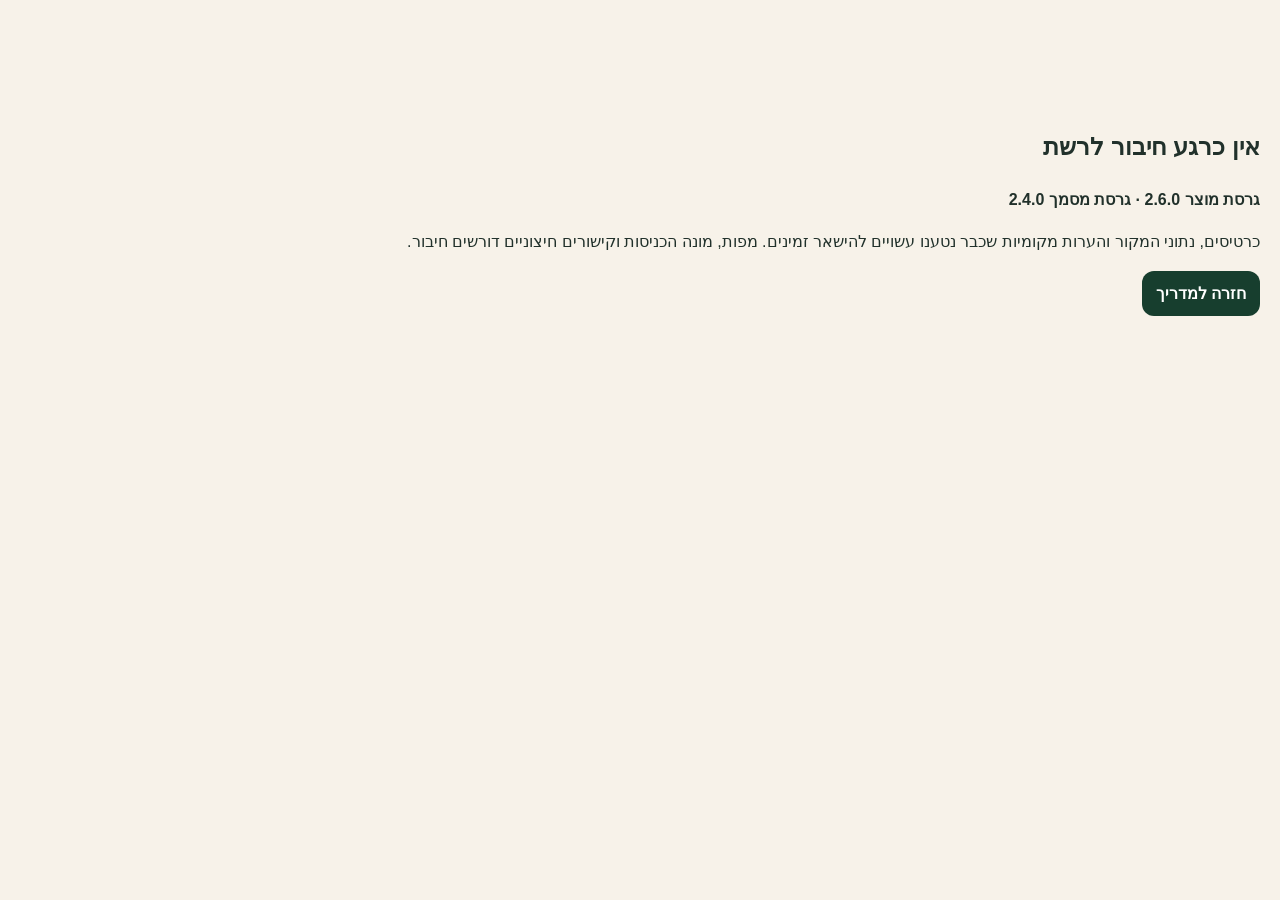
==== commit e115e482: "Release 2.6 local field notes on current route book" ====
--- a/offline.html
+++ b/offline.html
@@ -1 +1 @@
-<!doctype html><html lang="he" dir="rtl"><head><meta charset="utf-8"><meta name="viewport" content="width=device-width,initial-scale=1"><meta name="robots" content="noindex,nofollow,noarchive,nosnippet"><title>מצב לא מקוון · גרסת מסמך 2.2.0</title><link rel="manifest" href="./manifest.webmanifest"><link rel="icon" href="./icons/icon-192.png"><link rel="stylesheet" href="./assets/css/app.css"><meta name="theme-color" content="#285d45"></head><body><main class="wrap" style="padding-block:12vh"><section class="research-note"><h1>אין כרגע חיבור לרשת</h1><p><b>גרסת מוצר 2.2.0 · גרסת מסמך 2.2.0</b></p><p>כרטיסים, הערות מקומיות ונכסים שכבר נטענו עשויים להישאר זמינים. מפות וקישורים חיצוניים דורשים חיבור.</p><p><a class="button" href="./index.html">חזרה למדריך</a></p></section></main></body></html>
+<!doctype html><html lang="he" dir="rtl"><head><meta charset="utf-8"><meta name="viewport" content="width=device-width,initial-scale=1"><meta name="robots" content="noindex,nofollow,noarchive,nosnippet"><title>מצב לא מקוון · גרסת מסמך 2.4.0</title><link rel="manifest" href="./manifest.webmanifest"><link rel="icon" href="./icons/icon-192.png"><link rel="stylesheet" href="./assets/css/app.css?v=2.4.0"><meta name="theme-color" content="#285d45"></head><body><main class="wrap" style="padding-block:12vh"><section class="research-note"><h1>אין כרגע חיבור לרשת</h1><p><b>גרסת מוצר 2.6.0 · גרסת מסמך 2.4.0</b></p><p>כרטיסים, נתוני המקור והערות מקומיות שכבר נטענו עשויים להישאר זמינים. מפות, מונה הכניסות וקישורים חיצוניים דורשים חיבור.</p><p><a class="button" href="./index.html">חזרה למדריך</a></p></section></main></body></html>
--- a/assets/css/app.css
+++ b/assets/css/app.css
@@ -1,4 +1,4 @@
-/* ספר מסלולי אדוונצ׳ר ואופרוד — גרסת מסמך 2.2.0; גרסת מוצר 2.2.0 */
+/* ספר מסלולי אדוונצ׳ר ואופרוד — גרסת מסמך 2.4.0; גרסת מוצר 2.6.0 */
 :root {
   color-scheme: light;
   --ink:#21312b;
@@ -69,19 +69,28 @@
 .hero-photo img{display:block;width:100%;aspect-ratio:4/3;object-fit:cover}
 .hero-photo figcaption{padding:7px 10px;background:rgba(15,25,20,.86);color:#e9eee9;font-size:.72rem}
 .hero-actions{display:flex;flex-wrap:wrap;gap:9px;margin-top:18px}
+.theme-switcher{display:inline-flex;align-items:center;gap:4px;margin-top:14px;padding:5px;border:1px solid rgba(255,255,255,.32);border-radius:15px;background:rgba(8,20,14,.32);box-shadow:0 8px 24px rgba(0,0,0,.14)}
+.theme-switcher-label{padding-inline:7px 5px;color:#f4cf9d;font-size:.86rem;font-weight:800}
+.theme-choice{min-height:42px;border:1px solid transparent;border-radius:10px;padding:8px 12px;background:transparent;color:#f6faf7;font-weight:800;cursor:pointer}
+.theme-choice[aria-pressed="true"]{background:#fff;color:#173e2e;border-color:#fff;box-shadow:0 4px 14px rgba(0,0,0,.22)}
+.theme-choice:hover{border-color:rgba(255,255,255,.55)}
+.theme-status{position:absolute;width:1px;height:1px;padding:0;margin:-1px;overflow:hidden;clip:rect(0,0,0,0);white-space:nowrap;border:0}
+:root[data-theme="dark"] .theme-choice[aria-pressed="true"]{background:#f4cf9d;color:#17251e;border-color:#f4cf9d}
 .button,.hero-actions button,.hero-actions a,.route-actions button,.route-actions a,.dialog-actions button,.actions button,.primary-link{border:0;border-radius:12px;padding:10px 14px;cursor:pointer;text-decoration:none;font-weight:800;display:inline-flex;align-items:center;justify-content:center;gap:7px;min-height:44px}
 .button,.hero-actions button,.route-actions button,.dialog-actions button,.actions button{background:var(--forest-deep);color:#fff}
 .hero-actions .primary,.primary-link,.actions .primary-link{background:#e7f1e9;color:#163d2d}
 .hero-actions .accent,.route-actions .accent{background:var(--clay);color:#fff}
 .hero-actions .ghost{background:rgba(255,255,255,.12);color:#fff;border:1px solid rgba(255,255,255,.30)}
-.stats{display:grid;grid-template-columns:repeat(6,minmax(110px,1fr));gap:10px;margin-top:24px}
+.stats{display:grid;grid-template-columns:repeat(7,minmax(110px,1fr));gap:10px;margin-top:24px}
 .stat{background:rgba(255,255,255,.10);border:1px solid rgba(255,255,255,.18);border-radius:15px;padding:11px;text-align:center}
 .stat b{display:block;color:#f4ca96;font-size:1.5rem;font-variant-numeric:tabular-nums}
+.stat small{display:block;color:#c9ded3;font-size:.68rem;line-height:1.25;margin-top:4px}
 
 .edition-note{margin:22px auto 14px;display:grid;grid-template-columns:auto 1fr;gap:12px;align-items:start;background:var(--surface);border:1px solid var(--line);border-right:7px solid var(--success);border-radius:16px;padding:15px 18px;box-shadow:var(--shadow-soft)}
 .edition-note strong{color:var(--success)}
 .edition-note p{margin:0}
 .edition-note .quality-number{font-size:1.6rem;line-height:1;font-weight:900;color:var(--success)}
+.data-transparency{margin:14px auto 20px;background:var(--surface);border:1px solid var(--line);border-radius:16px;padding:16px 18px;box-shadow:var(--shadow-soft)}.data-transparency h2{margin:0 0 11px;color:var(--forest);font-size:1.16rem}.data-transparency p{margin:11px 0 0;color:var(--muted)}.transparency-grid{display:grid;grid-template-columns:repeat(8,minmax(96px,1fr));gap:8px}.transparency-grid div{padding:10px 8px;border-radius:11px;background:var(--surface-2);border:1px solid var(--line);text-align:center}.transparency-grid b{display:block;color:var(--forest);font-size:1.35rem;font-variant-numeric:tabular-nums}.transparency-grid span{font-size:.74rem;color:var(--muted)}
 .disclaimer{margin:14px auto 20px;background:#fff5df;color:#362719;border:1px solid #e3c58c;border-right:7px solid #ad701d;border-radius:16px;padding:16px 18px}
 :root[data-theme="dark"] .disclaimer{background:#352a1c;color:#f5e8d1;border-color:#705835}
 .disclaimer h2{font-size:1.16rem;margin:0 0 5px}
@@ -155,12 +164,20 @@
 .offroad-source-item small{color:var(--muted)}
 .offroad-source-item.verified{border-inline-start:5px solid var(--success)}
 .offroad-source-item.unavailable{border-inline-start:5px solid var(--warning)}
+.source-facts-static{margin:16px 0;padding:16px;border:1px solid color-mix(in srgb,var(--forest) 42%,var(--line));border-radius:15px;background:color-mix(in srgb,var(--surface) 88%,var(--sand));box-shadow:0 7px 20px rgba(25,67,49,.08)}
+.source-facts-static h3{margin:0 0 11px;color:var(--forest);font-size:1.08rem}
+.source-facts-grid{display:grid;grid-template-columns:repeat(2,minmax(0,1fr));gap:10px}
+.source-fact-card{display:grid;gap:7px;min-width:0;padding:13px;border:1px solid var(--line);border-radius:12px;background:var(--surface)}
+.source-fact-card h4,.source-fact-card p{margin:0}.source-fact-card a{color:var(--forest);overflow-wrap:anywhere}.source-fact-card .source-primary-facts{font-weight:850;line-height:1.65}.source-fact-card .source-description{font-weight:500;line-height:1.55;padding:9px 10px;border-radius:9px;background:var(--surface-2);overflow-wrap:anywhere}.source-fact-card .source-description.missing{color:var(--muted);font-style:italic}.source-fact-card small,.source-facts-note{color:var(--muted);line-height:1.55}
+.source-fact-card.verified{border-inline-start:6px solid var(--success)}.source-fact-card.unavailable{border-inline-start:6px solid var(--warning)}
+.source-fact-warning{grid-column:1/-1;margin:0;padding:10px 12px;border-radius:10px;background:color-mix(in srgb,var(--warning) 16%,var(--surface));color:var(--ink);font-weight:750;line-height:1.55}
+.source-facts-note{margin:11px 0 0;font-size:.9rem}.source-offroad-chip{background:color-mix(in srgb,var(--success) 17%,var(--surface))!important}.source-google-chip{background:color-mix(in srgb,#4285f4 18%,var(--surface))!important}
 .actions,.links{display:flex;gap:8px;flex-wrap:wrap;margin:9px 0}.full-url{display:block;direction:ltr;text-align:left;overflow-wrap:anywhere;background:var(--surface);border:1px solid var(--line);border-radius:10px;padding:8px}.qr{width:128px;height:128px;background:#fff;border:1px solid var(--line);border-radius:10px}.map-slot iframe{width:100%;height:610px;border:0;border-radius:13px;margin-top:12px;background:#fff}
 .link-pill{display:inline-block;background:var(--surface);border:1px solid var(--line);border-radius:999px;padding:6px 10px;text-decoration:none;margin:3px 0}.coordinates{direction:ltr;display:inline-block}
 .videos{display:grid;grid-template-columns:repeat(3,1fr);gap:9px}.video-card{display:flex;flex-direction:column;background:var(--surface);border:1px solid var(--line);border-radius:11px;overflow:hidden;text-decoration:none;color:var(--ink)}.video-card img{width:100%;aspect-ratio:16/9;object-fit:cover}.video-card span{padding:8px}.video-icon{font-size:2rem;text-align:center;padding:22px}
-.credits{font-size:.86rem;color:var(--muted);border-top:1px solid var(--line);padding-top:10px;margin-top:13px}.route-actions{display:flex;gap:8px;justify-content:flex-end;align-items:center;flex-wrap:wrap;margin-top:13px}.route-actions button,.route-actions a{padding:8px 11px;background:var(--forest-deep);color:#fff}.route-actions .ai-action{background:var(--forest)}.route-actions .voice-action{background:var(--clay)}.route-actions .export-html{background:#72533b}
+.credits{font-size:.86rem;color:var(--muted);border-top:1px solid var(--line);padding-top:10px;margin-top:13px}.route-actions{display:flex;gap:8px;justify-content:flex-end;align-items:center;flex-wrap:wrap;margin-top:13px}.route-actions button,.route-actions a{padding:8px 11px;background:var(--forest-deep);color:#fff}.route-actions .ai-action{background:var(--forest)}.route-actions .voice-action{background:var(--clay)}.route-actions .export-html{background:#72533b}.route-actions .open-short-invite{background:#1e7648}.route-actions .secondary-action{background:var(--surface);color:var(--forest-deep);border:1px solid var(--forest)}
 .empty{display:none;text-align:center;background:var(--surface);border:1px solid var(--line);border-radius:15px;padding:28px;margin-top:20px}
-.research-note{margin:0 0 55px;background:var(--surface);border:1px solid var(--line);border-radius:18px;padding:18px;box-shadow:var(--shadow-soft)}.research-note h2{margin:0 0 6px;color:var(--forest)}.research-note p{margin:.4em 0}.research-note a{font-weight:800}
+.research-note{margin:0 auto 55px}.research-library{background:var(--surface);border:1px solid var(--line);border-radius:18px;box-shadow:var(--shadow-soft);overflow:hidden}.research-library>summary{cursor:pointer;display:flex;align-items:center;justify-content:space-between;gap:16px;padding:18px;font-size:1.16rem;color:var(--forest)}.research-library>summary small{display:block;color:var(--muted);font-size:.78rem;font-weight:500}.research-count-badge{display:grid;place-items:center;min-width:52px;height:52px;border-radius:50%;background:var(--forest);color:#fff;font-weight:900}.research-library-body{padding:0 18px 18px}.research-warning{padding:13px 15px;border:1px solid color-mix(in srgb,var(--warning) 45%,var(--line));border-right:6px solid var(--warning);border-radius:12px;background:color-mix(in srgb,var(--warning) 12%,var(--surface));margin-bottom:13px}.research-filters{display:grid;grid-template-columns:minmax(220px,2fr) minmax(170px,1fr) minmax(220px,1fr) auto;gap:9px;align-items:end;margin-bottom:13px}.research-filters label{display:flex;flex-direction:column;gap:4px;font-size:.8rem;font-weight:800;color:var(--muted)}.research-filters input[type="search"],.research-filters select{width:100%;min-height:44px;border:1px solid var(--line);border-radius:11px;padding:9px 11px;background:var(--surface);color:var(--ink)}.research-filters .research-check{flex-direction:row;align-items:center;min-height:44px;color:var(--ink)}.research-check input{width:19px;height:19px}.research-filters strong{color:var(--forest);padding-block:10px;white-space:nowrap}.research-grid{display:grid;grid-template-columns:repeat(2,minmax(0,1fr));gap:10px}.research-card{display:grid;grid-template-columns:48px minmax(0,1fr);gap:10px;padding:13px;border:1px solid var(--line);border-radius:14px;background:var(--surface-2)}.research-card[hidden]{display:none}.research-card-number{font-weight:900;color:var(--clay);font-variant-numeric:tabular-nums}.research-card h3{margin:0 0 7px;font-size:1rem;color:var(--ink)}.research-card p{margin:.55em 0;line-height:1.55}.research-tags,.research-actions{display:flex;flex-wrap:wrap;gap:6px}.research-tags span,.research-actions a,.research-missing{font-size:.75rem;border:1px solid var(--line);border-radius:999px;padding:5px 8px;background:var(--surface)}.research-tags .research-unverified{background:color-mix(in srgb,var(--warning) 16%,var(--surface));color:var(--warning);font-weight:800}.research-caveat{color:var(--muted);font-size:.84rem}.research-actions a{font-weight:800;text-decoration:none}.research-nav{background:color-mix(in srgb,var(--success) 15%,var(--surface))!important}.research-missing{color:var(--muted)}.research-source-note{margin:13px 0 0;color:var(--muted)}.research-source-note a{font-weight:800}.research-empty{text-align:center;padding:25px;background:var(--surface-2);border-radius:13px}
 .footer{background:#182b22;color:#e5eee8;padding:30px 0}.footer a{color:#bbdfc5}
 
 .dialog-shell{position:fixed;inset:0;z-index:300;display:grid;place-items:center;padding:14px;background:rgba(10,18,14,.78)}.dialog-shell[hidden]{display:none}
@@ -176,19 +193,23 @@
 .install-button{position:fixed;z-index:120;left:max(14px,env(safe-area-inset-left));bottom:max(14px,env(safe-area-inset-bottom));border:0;border-radius:999px;background:var(--clay);color:#fff;padding:12px 18px;font-weight:900;box-shadow:0 8px 28px rgba(0,0,0,.28);cursor:pointer}.noscript{background:#fee2e2;color:#6f121b;padding:12px;text-align:center;font-weight:800}
 
 /* יומן שטח מקומי — IndexedDB בלבד, ללא שרת */
-.field-notes-hub-button{background:#f2cf74!important;color:#263128!important;border-color:#f2cf74!important;font-weight:900}
-.field-notes-action{background:#385f85!important}.field-note-count{display:inline-grid;place-items:center;min-width:25px;height:25px;margin-inline-start:5px;padding:0 6px;border-radius:999px;background:rgba(255,255,255,.22);font-variant-numeric:tabular-nums}
-.route-card.has-local-notes>summary{box-shadow:inset -5px 0 0 #4c83aa}.route-card.has-local-notes .field-note-count{background:#fff;color:#315977}
-.local-only-banner{border:1px solid color-mix(in srgb,#4c83aa 45%,var(--line));border-right:6px solid #4c83aa;border-radius:13px;background:color-mix(in srgb,#4c83aa 10%,var(--surface));padding:12px 14px;margin:12px 0;color:var(--ink)}
+.field-notes-hub-button{background:#f2cf74!important;color:#263128!important;border-color:#f2cf74!important;font-weight:900}.field-notes-action{background:#385f85!important}.field-note-count{display:inline-grid;place-items:center;min-width:25px;height:25px;margin-inline-start:5px;padding:0 6px;border-radius:999px;background:rgba(255,255,255,.22);font-variant-numeric:tabular-nums}
+.route-card.has-local-notes>summary{box-shadow:inset -5px 0 0 #4c83aa}.route-card.has-local-notes .field-note-count{background:#fff;color:#315977}.local-only-banner{border:1px solid color-mix(in srgb,#4c83aa 45%,var(--line));border-right:6px solid #4c83aa;border-radius:13px;background:color-mix(in srgb,#4c83aa 10%,var(--surface));padding:12px 14px;margin:12px 0;color:var(--ink)}
 .field-notes-layout{display:grid;grid-template-columns:minmax(0,1.05fr) minmax(330px,.95fr);gap:18px;align-items:start}.field-note-form,.field-note-list-panel{min-width:0}.field-note-list-panel{position:sticky;top:0;max-height:84vh;overflow:auto;background:var(--surface-2);border:1px solid var(--line);border-radius:15px;padding:13px}.field-note-list-head{display:flex;justify-content:space-between;align-items:center;gap:10px}.field-note-list-head h3{margin:0;color:var(--forest)}
-.field-note-tags{display:grid;grid-template-columns:repeat(3,minmax(0,1fr));gap:7px;margin-bottom:11px}.field-note-tags label{display:flex!important;flex-direction:row!important;align-items:center;gap:7px!important;background:var(--surface);border:1px solid var(--line);border-radius:10px;padding:8px;font-size:.87rem}.field-note-tags input{width:auto!important;min-height:auto!important}
-.field-note-existing-media{font-size:.84rem;color:var(--muted);margin:.4em 0}.field-note-save{background:#2f6d4e!important}.field-note-list{display:grid;gap:10px;margin-top:11px}.field-note-empty{border:1px dashed var(--line);border-radius:13px;padding:24px;text-align:center;color:var(--muted)}
-.field-report-card{background:var(--surface);border:1px solid var(--line);border-radius:14px;padding:13px;overflow-wrap:anywhere}.field-report-card h3{margin:0 0 5px;color:var(--forest)}.field-report-meta{display:flex;gap:8px;align-items:center;justify-content:space-between;flex-wrap:wrap;color:var(--muted)}.field-report-meta b{color:var(--ink)}.field-report-tags{display:flex;flex-wrap:wrap;gap:5px;margin:8px 0}.field-report-tags span{border-radius:999px;padding:4px 8px;background:#e6efe9;color:#24543c;font-size:.78rem}:root[data-theme="dark"] .field-report-tags span{background:#254532;color:#b9e1c5}.field-report-card p{margin:.55em 0;white-space:normal}.field-report-card blockquote{margin:8px 0;padding:8px 12px;border-right:4px solid var(--clay);background:var(--surface-2)}.field-report-card dl{display:grid;grid-template-columns:repeat(2,minmax(0,1fr));gap:5px;margin:9px 0}.field-report-card dl div{background:var(--surface-2);border-radius:8px;padding:6px 8px}.field-report-card dt{font-size:.72rem;color:var(--muted)}.field-report-card dd{margin:0;font-weight:800}.field-report-links{display:flex;flex-wrap:wrap;gap:7px;margin:8px 0}.field-report-photos{display:grid;grid-template-columns:repeat(2,1fr);gap:7px;margin-top:9px}.field-report-photos img{width:100%;height:145px;object-fit:cover;border-radius:10px}.field-report-actions{display:flex;justify-content:flex-end;gap:7px;margin-top:10px}.field-report-actions button{padding:7px 10px}.field-report-actions .danger{background:var(--danger)}
+.field-note-tags{display:grid;grid-template-columns:repeat(3,minmax(0,1fr));gap:7px;margin-bottom:11px}.field-note-tags label{display:flex!important;flex-direction:row!important;align-items:center;gap:7px!important;background:var(--surface);border:1px solid var(--line);border-radius:10px;padding:8px;font-size:.87rem}.field-note-tags input{width:auto!important;min-height:auto!important}.field-note-existing-media{font-size:.84rem;color:var(--muted);margin:.4em 0}.field-note-save{background:#2f6d4e!important}
+.field-note-list{display:grid;gap:10px;margin-top:11px}.field-note-empty{border:1px dashed var(--line);border-radius:13px;padding:24px;text-align:center;color:var(--muted)}.field-report-card{background:var(--surface);border:1px solid var(--line);border-radius:14px;padding:13px;overflow-wrap:anywhere}.field-report-card h3{margin:0 0 5px;color:var(--forest)}.field-report-meta{display:flex;gap:8px;align-items:center;justify-content:space-between;flex-wrap:wrap;color:var(--muted)}.field-report-meta b{color:var(--ink)}
+.field-report-tags{display:flex;flex-wrap:wrap;gap:5px;margin:8px 0}.field-report-tags span{border-radius:999px;padding:4px 8px;background:#e6efe9;color:#24543c;font-size:.78rem}:root[data-theme="dark"] .field-report-tags span{background:#254532;color:#b9e1c5}.field-report-card p{margin:.55em 0;white-space:normal}.field-report-card blockquote{margin:8px 0;padding:8px 12px;border-right:4px solid var(--clay);background:var(--surface-2)}.field-report-card dl{display:grid;grid-template-columns:repeat(2,minmax(0,1fr));gap:5px;margin:9px 0}.field-report-card dl div{background:var(--surface-2);border-radius:8px;padding:6px 8px}.field-report-card dt{font-size:.72rem;color:var(--muted)}.field-report-card dd{margin:0;font-weight:800}
+.field-report-links{display:flex;flex-wrap:wrap;gap:7px;margin:8px 0}.field-report-photos{display:grid;grid-template-columns:repeat(2,1fr);gap:7px;margin-top:9px}.field-report-photos img{width:100%;height:145px;object-fit:cover;border-radius:10px}.field-report-actions{display:flex;justify-content:flex-end;gap:7px;margin-top:10px}.field-report-actions button{padding:7px 10px}.field-report-actions .danger{background:var(--danger)}
 .field-hub-stats{display:flex;justify-content:space-between;gap:10px;align-items:center;flex-wrap:wrap;background:var(--surface-2);border:1px solid var(--line);border-radius:13px;padding:11px 13px}.field-hub-stats span{color:var(--muted)}.field-hub-actions{display:flex;gap:8px;flex-wrap:wrap;margin:12px 0}.field-hub-actions button,.field-import-label{display:inline-flex;align-items:center;justify-content:center;min-height:44px;border:0;border-radius:11px;padding:9px 13px;background:var(--forest);color:#fff;font-weight:850;cursor:pointer}.field-import-label{background:#72533b}.field-import-label input{position:absolute;width:1px!important;height:1px;opacity:0;pointer-events:none}.field-hub-list{grid-template-columns:repeat(2,minmax(0,1fr));align-items:start}.field-hub-list .field-report-card{break-inside:avoid}
 .local-field-notes{background:#eef5f9!important;border-right:6px solid #4c83aa!important}:root[data-theme="dark"] .local-field-notes{background:#1b303c!important}.local-field-notes .local-report{background:var(--surface);border:1px solid var(--line);border-radius:12px;padding:12px;margin:9px 0}.local-field-notes blockquote{border-right:4px solid var(--clay);padding:8px 12px;margin:8px 0;background:var(--surface-2)}
 
-@media(max-width:1150px){.hero-grid{grid-template-columns:1fr}.hero-photo{display:none}.stats{grid-template-columns:repeat(3,1fr)}.filters{grid-template-columns:repeat(3,1fr)}.filters .search-field{grid-column:1/-1}.meta{grid-template-columns:repeat(2,1fr)}.videos{grid-template-columns:repeat(2,1fr)}.safety-content{grid-template-columns:1fr}.invite-layout,.field-notes-layout{grid-template-columns:1fr}.invite-poster-wrap{max-width:560px;margin-inline:auto}.field-note-list-panel{position:static;max-height:none}.field-hub-list{grid-template-columns:1fr}}
-@media(max-width:760px){html{scroll-padding-top:280px}body{padding-bottom:74px}.wrap{padding-inline:12px}.hero{padding:24px 0 21px}.hero-copy{font-size:.98rem}.stats{grid-template-columns:repeat(2,1fr)}.filters{grid-template-columns:1fr 1fr}.filters .search-field{grid-column:1/-1}.route-card summary{grid-template-columns:74px 48px 1fr;padding:11px;gap:9px}.route-thumb{width:74px;height:62px}.chips{grid-column:3;max-width:none}.route-body{padding:14px 11px}.meta{grid-template-columns:1fr 1fr}.nav-grid,.offroad-source-grid{grid-template-columns:1fr}.qr{width:112px;height:112px}.map-slot iframe{height:500px}.videos{grid-template-columns:1fr}.marketing-head{align-items:flex-start;flex-direction:column}.route-actions{display:grid;grid-template-columns:1fr 1fr}.route-actions button,.route-actions a{width:100%}.dialog-shell{padding:0;place-items:end center}.dialog-panel{max-height:97vh;border-radius:20px 20px 0 0;padding:20px 13px calc(18px + env(safe-area-inset-bottom))}.dialog-grid{grid-template-columns:1fr}.dialog-grid .full{grid-column:auto}.dialog-actions{display:grid;grid-template-columns:1fr 1fr}.install-button{font-size:.9rem;padding:10px 14px}.result-count{width:100%;margin:2px 0 0}.toolbar{position:relative}.edition-note{grid-template-columns:1fr}.summary-facts{white-space:normal}.invite-map-slot iframe{height:220px}.field-note-tags{grid-template-columns:1fr 1fr}.field-report-card dl{grid-template-columns:1fr}.field-report-photos{grid-template-columns:1fr}.field-report-photos img{height:auto;max-height:300px}.field-hub-actions{display:grid;grid-template-columns:1fr 1fr}.field-hub-actions>*{width:100%}}
+@media(max-width:1150px){.hero-grid{grid-template-columns:1fr}.hero-photo{display:none}.stats{grid-template-columns:repeat(3,1fr)}.filters{grid-template-columns:repeat(3,1fr)}.filters .search-field{grid-column:1/-1}.meta{grid-template-columns:repeat(2,1fr)}.videos{grid-template-columns:repeat(2,1fr)}.safety-content{grid-template-columns:1fr}.invite-layout,.field-notes-layout{grid-template-columns:1fr}.invite-poster-wrap{max-width:560px;margin-inline:auto}.field-note-list-panel{position:static;max-height:none}.field-hub-list,.research-grid{grid-template-columns:1fr}.research-filters{grid-template-columns:1fr 1fr}.transparency-grid{grid-template-columns:repeat(4,1fr)}}
+@media(max-width:760px){html{scroll-padding-top:280px}body{padding-bottom:74px}.wrap{padding-inline:12px}.hero{padding:24px 0 21px}.hero-copy{font-size:.98rem}.theme-switcher{display:flex;width:100%;max-width:390px}.theme-switcher-label{flex:1}.theme-choice{flex:1;padding-inline:8px}.stats{grid-template-columns:repeat(2,1fr)}.filters{grid-template-columns:1fr 1fr}.filters .search-field{grid-column:1/-1}.route-card summary{grid-template-columns:74px 48px 1fr;padding:11px;gap:9px}.route-thumb{width:74px;height:62px}.chips{grid-column:3;max-width:none}.route-body{padding:14px 11px}.meta{grid-template-columns:1fr 1fr}.nav-grid,.offroad-source-grid,.source-facts-grid{grid-template-columns:1fr}.qr{width:112px;height:112px}.map-slot iframe{height:500px}.videos{grid-template-columns:1fr}.marketing-head{align-items:flex-start;flex-direction:column}.route-actions{display:grid;grid-template-columns:1fr 1fr}.route-actions button,.route-actions a{width:100%}.dialog-shell{padding:0;place-items:end center}.dialog-panel{max-height:97vh;border-radius:20px 20px 0 0;padding:20px 13px calc(18px + env(safe-area-inset-bottom))}.dialog-grid{grid-template-columns:1fr}.dialog-grid .full{grid-column:auto}.dialog-actions{display:grid;grid-template-columns:1fr 1fr}.install-button{font-size:.9rem;padding:10px 14px}.result-count{width:100%;margin:2px 0 0}.toolbar{position:relative}.edition-note{grid-template-columns:1fr}.summary-facts{white-space:normal}.invite-map-slot iframe{height:220px}.research-filters{grid-template-columns:1fr}.research-card{grid-template-columns:38px minmax(0,1fr)}.transparency-grid{grid-template-columns:repeat(2,1fr)}}
+@media(max-width:760px){.field-note-tags{grid-template-columns:1fr 1fr}.field-report-card dl{grid-template-columns:1fr}.field-report-photos{grid-template-columns:1fr}.field-report-photos img{height:auto;max-height:300px}.field-hub-actions{display:grid;grid-template-columns:1fr 1fr}.field-hub-actions>*{width:100%}}
 @media(max-width:480px){.route-card summary{grid-template-columns:64px 1fr}.route-thumb{width:64px;height:58px}.num{display:none}.chips{grid-column:2}.meta{grid-template-columns:1fr}.dialog-actions,.route-actions,.field-hub-actions{grid-template-columns:1fr}.stats{grid-template-columns:1fr 1fr}.field-note-tags{grid-template-columns:1fr}}
 @media(prefers-reduced-motion:reduce){html{scroll-behavior:auto}*,*::before,*::after{animation-duration:.01ms!important;transition-duration:.01ms!important}}
 @media print{.toolbar,.route-actions,.copy-copy,.load-map,.map-slot,.qr,.install-button,.hero-actions,.dialog-shell,.toast{display:none!important}.route-card{break-inside:avoid;content-visibility:visible}.route-card:not([open]) .route-body{display:block}.hero{background:#fff;color:#000;padding:8px 0}.hero-copy{color:#222}.stats,.hero-photo{display:none}.safety-content{display:block}.safety-section{break-inside:avoid}.research-note{box-shadow:none}}
+
+.source-alignment{margin:0 0 16px;padding:14px;border:2px solid color-mix(in srgb,var(--success) 60%,var(--line));border-radius:13px;background:color-mix(in srgb,var(--success) 10%,var(--surface))}.source-alignment h3{margin:0 0 8px}.source-alignment p{margin:.45em 0;line-height:1.6}.source-coordinates{direction:rtl}.source-coordinates a{display:inline-block;direction:ltr}.route-trust-release{margin-block:18px;padding:18px;border-right:7px solid var(--success);border-radius:15px;background:color-mix(in srgb,var(--success) 10%,var(--surface));box-shadow:var(--shadow-soft)}.route-trust-release h2{margin-top:0;color:var(--forest)}#invite-map-select-wrap{margin-bottom:10px;padding:10px;border:1px solid var(--line);border-radius:11px;background:var(--surface)}
+
+.geometry-verification{margin:14px 0;padding:14px;border:1px solid var(--line);border-radius:12px;background:color-mix(in srgb,var(--accent) 8%,var(--surface))}.geometry-verification h3,.geometry-verification h4{margin-top:0}.geometry-track+ .geometry-track{border-top:1px solid var(--line);padding-top:12px}.geometry-verification a{font-weight:700}.geometry-verification small{white-space:nowrap}.geometry-verification.unavailable{border-color:var(--warning)}
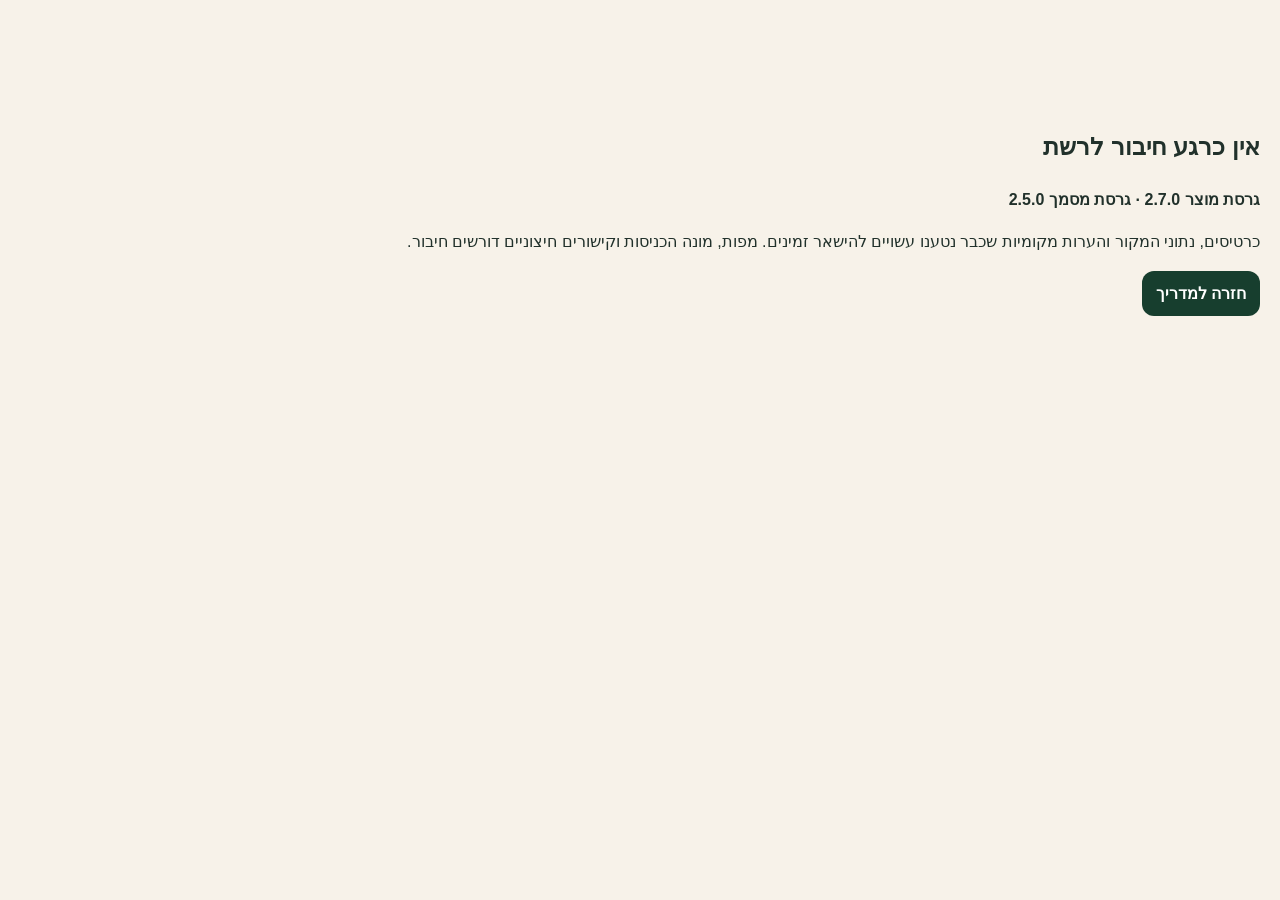
==== commit 5679a96b: "feat: complete route navigation coverage for v2.7" ====
--- a/offline.html
+++ b/offline.html
@@ -1 +1 @@
-<!doctype html><html lang="he" dir="rtl"><head><meta charset="utf-8"><meta name="viewport" content="width=device-width,initial-scale=1"><meta name="robots" content="noindex,nofollow,noarchive,nosnippet"><title>מצב לא מקוון · גרסת מסמך 2.4.0</title><link rel="manifest" href="./manifest.webmanifest"><link rel="icon" href="./icons/icon-192.png"><link rel="stylesheet" href="./assets/css/app.css?v=2.4.0"><meta name="theme-color" content="#285d45"></head><body><main class="wrap" style="padding-block:12vh"><section class="research-note"><h1>אין כרגע חיבור לרשת</h1><p><b>גרסת מוצר 2.6.0 · גרסת מסמך 2.4.0</b></p><p>כרטיסים, נתוני המקור והערות מקומיות שכבר נטענו עשויים להישאר זמינים. מפות, מונה הכניסות וקישורים חיצוניים דורשים חיבור.</p><p><a class="button" href="./index.html">חזרה למדריך</a></p></section></main></body></html>
+<!doctype html><html lang="he" dir="rtl"><head><meta charset="utf-8"><meta name="viewport" content="width=device-width,initial-scale=1"><meta name="robots" content="noindex,nofollow,noarchive,nosnippet"><title>מצב לא מקוון · גרסת מסמך 2.5.0</title><link rel="manifest" href="./manifest.webmanifest"><link rel="icon" href="./icons/icon-192.png"><link rel="stylesheet" href="./assets/css/app.css?v=2.5.0"><meta name="theme-color" content="#285d45"></head><body><main class="wrap" style="padding-block:12vh"><section class="research-note"><h1>אין כרגע חיבור לרשת</h1><p><b>גרסת מוצר 2.7.0 · גרסת מסמך 2.5.0</b></p><p>כרטיסים, נתוני המקור והערות מקומיות שכבר נטענו עשויים להישאר זמינים. מפות, מונה הכניסות וקישורים חיצוניים דורשים חיבור.</p><p><a class="button" href="./index.html">חזרה למדריך</a></p></section></main></body></html>
--- a/assets/css/app.css
+++ b/assets/css/app.css
@@ -1,4 +1,4 @@
-/* ספר מסלולי אדוונצ׳ר ואופרוד — גרסת מסמך 2.4.0; גרסת מוצר 2.6.0 */
+/* ספר מסלולי אדוונצ׳ר ואופרוד — גרסת מסמך 2.5.0; גרסת מוצר 2.7.0 */
 :root {
   color-scheme: light;
   --ink:#21312b;
@@ -213,3 +213,19 @@
 .source-alignment{margin:0 0 16px;padding:14px;border:2px solid color-mix(in srgb,var(--success) 60%,var(--line));border-radius:13px;background:color-mix(in srgb,var(--success) 10%,var(--surface))}.source-alignment h3{margin:0 0 8px}.source-alignment p{margin:.45em 0;line-height:1.6}.source-coordinates{direction:rtl}.source-coordinates a{display:inline-block;direction:ltr}.route-trust-release{margin-block:18px;padding:18px;border-right:7px solid var(--success);border-radius:15px;background:color-mix(in srgb,var(--success) 10%,var(--surface));box-shadow:var(--shadow-soft)}.route-trust-release h2{margin-top:0;color:var(--forest)}#invite-map-select-wrap{margin-bottom:10px;padding:10px;border:1px solid var(--line);border-radius:11px;background:var(--surface)}
 
 .geometry-verification{margin:14px 0;padding:14px;border:1px solid var(--line);border-radius:12px;background:color-mix(in srgb,var(--accent) 8%,var(--surface))}.geometry-verification h3,.geometry-verification h4{margin-top:0}.geometry-track+ .geometry-track{border-top:1px solid var(--line);padding-top:12px}.geometry-verification a{font-weight:700}.geometry-verification small{white-space:nowrap}.geometry-verification.unavailable{border-color:var(--warning)}
+
+
+/* ניווט משלים — גרסת מסמך 2.5.0; גרסת מוצר 2.7.0 */
+.navigation-release{margin-block:18px;padding:20px;border:1px solid var(--line);border-radius:var(--radius);background:linear-gradient(135deg,color-mix(in srgb,var(--surface) 88%,var(--success)),var(--surface));box-shadow:var(--shadow-soft)}
+.navigation-release h2{margin-top:0;color:var(--forest)}
+.navigation-supplement{clear:both;margin:18px 0;padding:16px;border:1px solid color-mix(in srgb,var(--success) 42%,var(--line));border-right:6px solid var(--success);border-radius:15px;background:color-mix(in srgb,var(--surface) 92%,var(--success));overflow-wrap:anywhere}
+.navigation-supplement.google-access,.navigation-supplement.access-only{border-right-color:var(--warning);background:color-mix(in srgb,var(--surface) 93%,var(--sand))}
+.navigation-supplement.unresolved{border-right-color:var(--danger);background:color-mix(in srgb,var(--surface) 92%,var(--danger))}
+.navigation-supplement h3{margin:0 0 8px;color:var(--forest)}
+.navigation-warning{font-weight:700}
+.navigation-actions{display:flex;gap:8px;flex-wrap:wrap;margin-top:12px}
+.navigation-primary{display:inline-flex;align-items:center;justify-content:center;min-height:44px;padding:10px 15px;border-radius:11px;background:var(--forest);color:#fff!important;text-decoration:none;font-weight:800}
+.navigation-primary:hover{background:var(--forest-deep)}
+.navigation-steps{margin:10px 0;padding-inline-start:22px}
+.nav-supplement-chip{background:color-mix(in srgb,var(--success) 20%,var(--surface))!important;border-color:color-mix(in srgb,var(--success) 55%,var(--line))!important;color:var(--ink)!important}
+@media(max-width:600px){.navigation-supplement{padding:13px}.navigation-primary{width:100%}}
